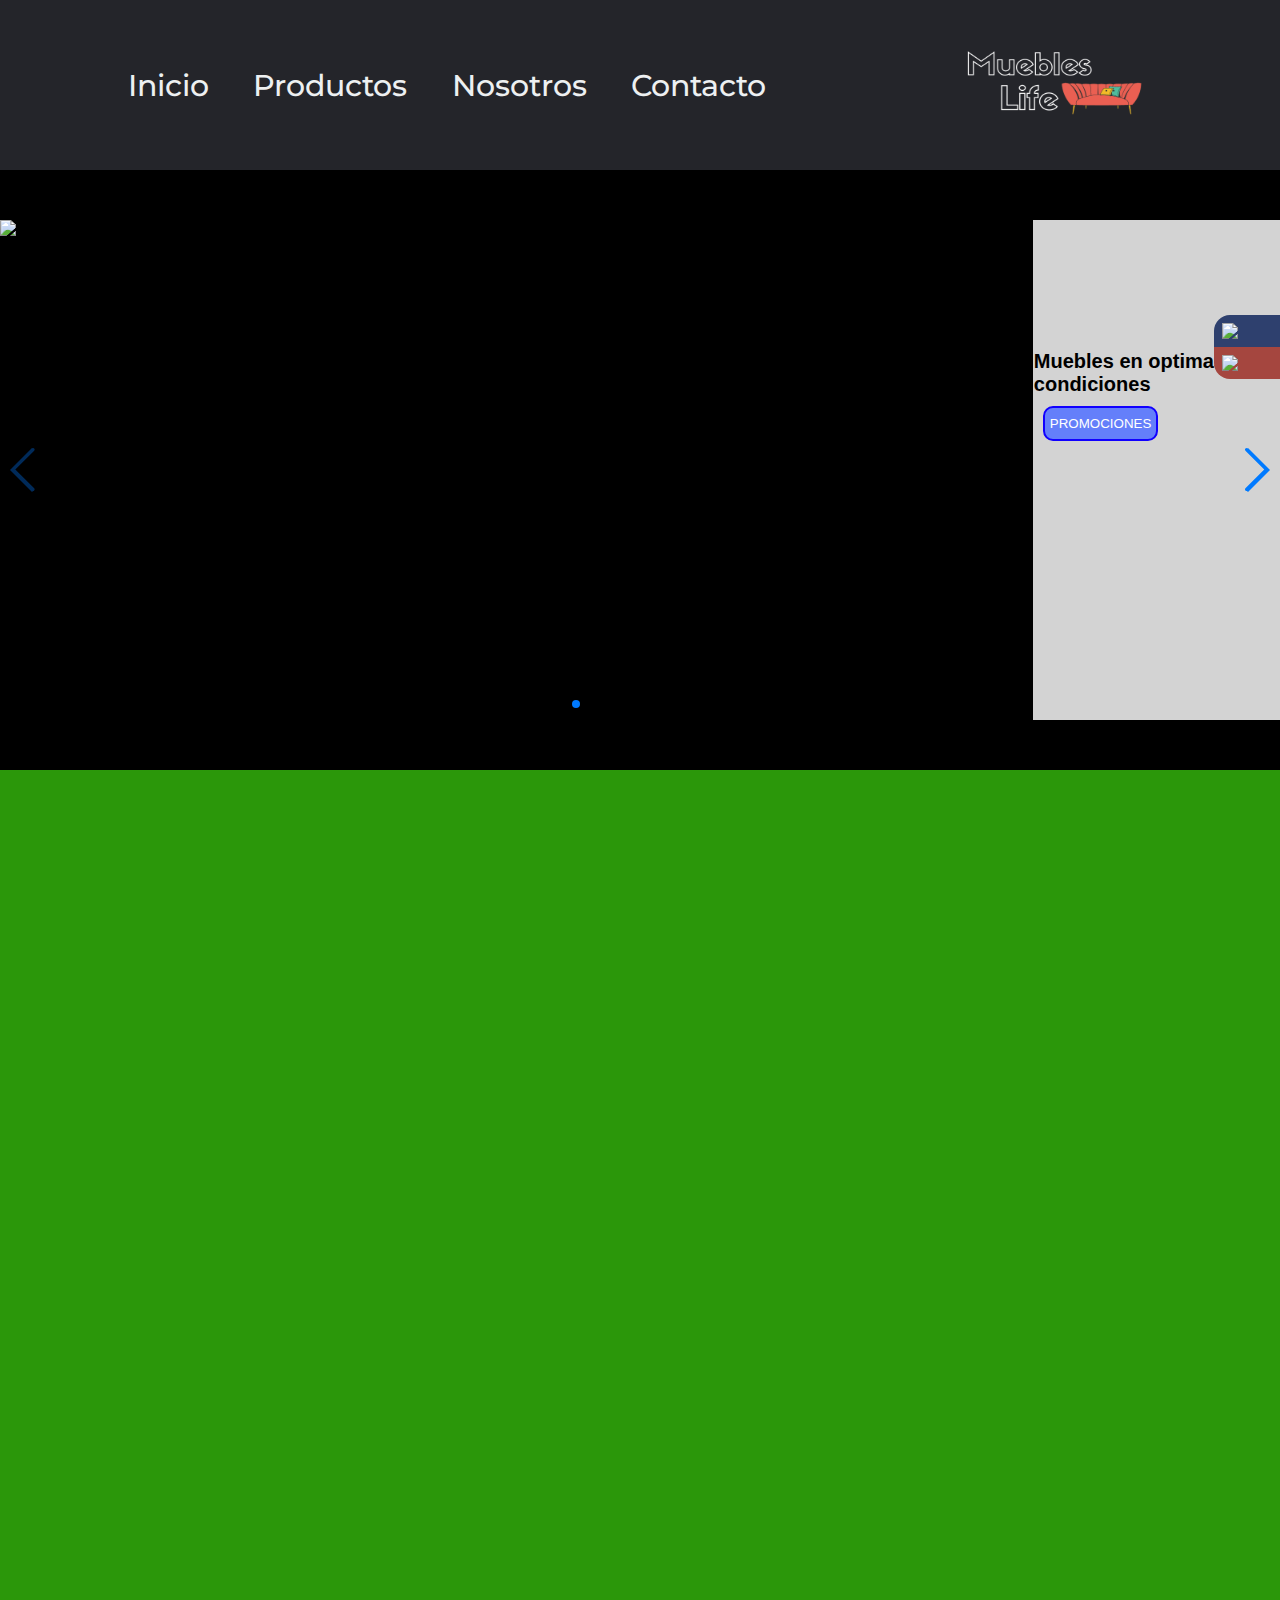
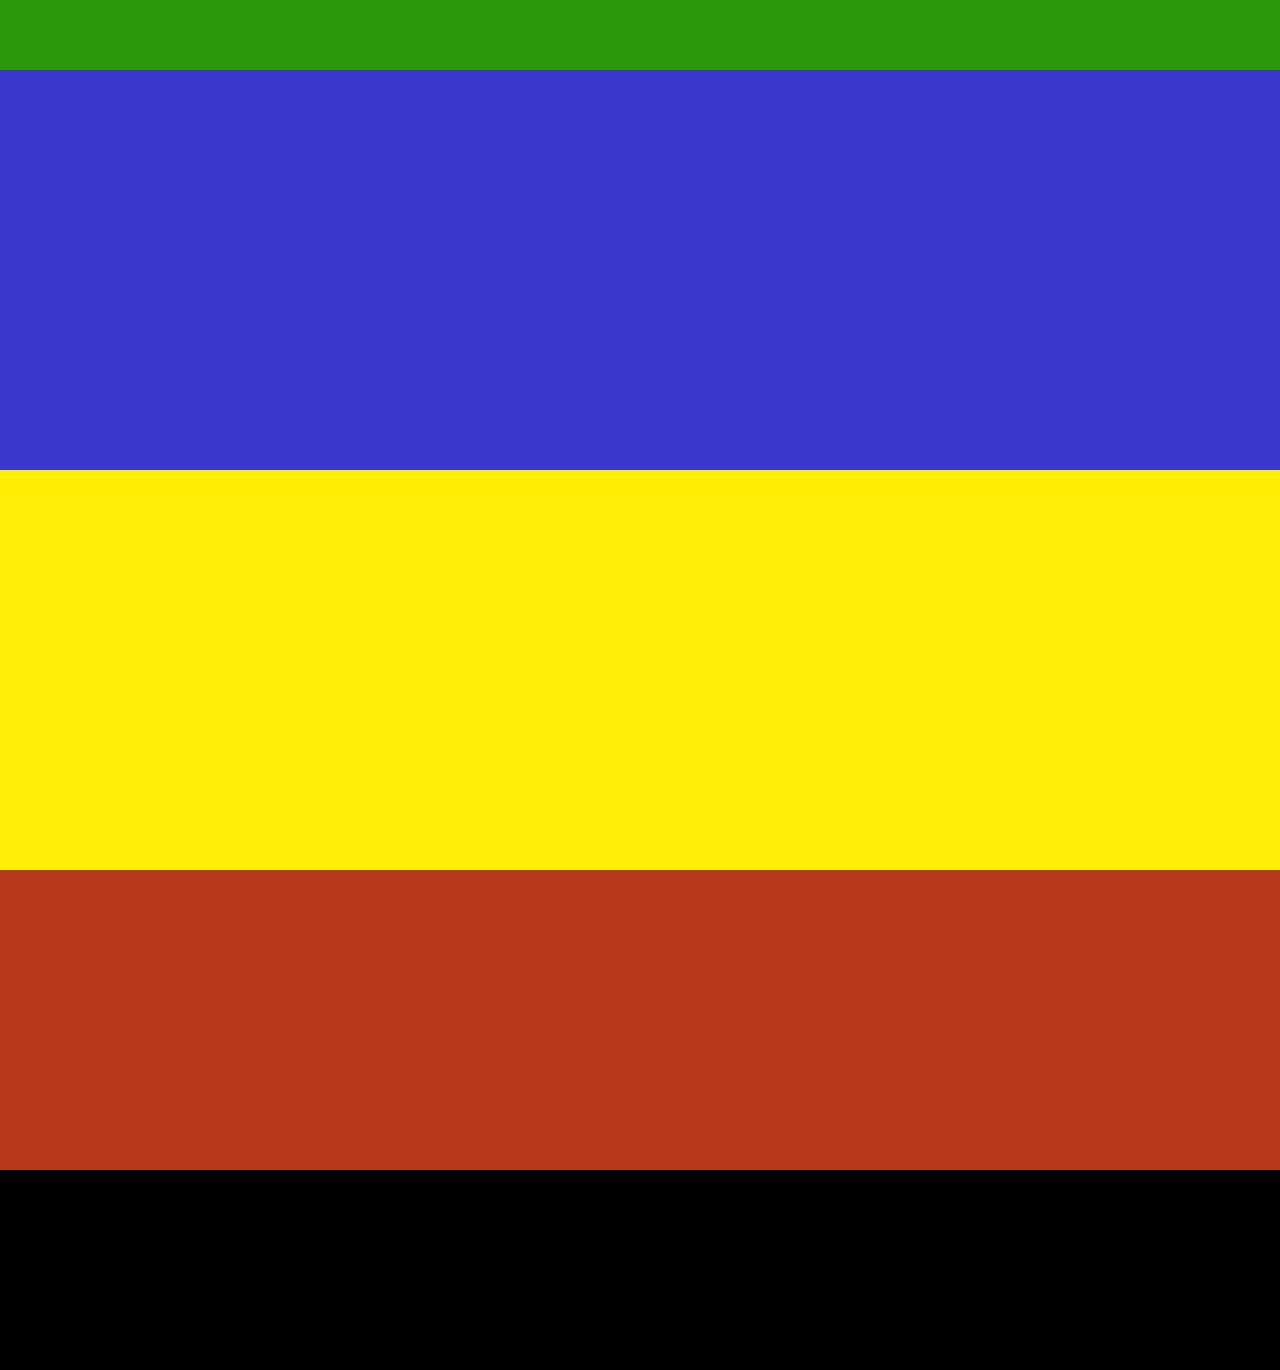
==== index.html @ 845946e6 "update menu-var and images -jaz" ====
<!DOCTYPE html>
<html lang="en">

<head>
  <link rel="stylesheet" href="estilos.css">
  <link rel="stylesheet" href="assets/css/estilos.css">
  <link rel="stylesheet" href="assets/css/animate.min.css">
  <link rel="stylesheet" href="assets/css/swiper.min.css">
  <link rel="stylesheet" href="assets/js/animado.js">
  <link rel="stylesheet" href="https://unpkg.com/swiper/swiper-bundle.min.css">
  <link rel="icon" href="assets/img/icon-1.png">
  <link rel="stylesheet" href="assets/fonts/Lemons.ttf">
  <title>Muebles Life</title>
</head>

<body>

  <header>
    
     <img class="logo" src="assets/img/icon-1.png" alt="logo">
      <nav>
           <ul class="nav-links">
             <li><a href="index.html">  Inicio</a></li>
             <li><a href="#"> Productos </a></li>
             <li><a href="#">  Nosotros</a></li>
             <li><a href="contacto.html">  Contacto</a></li>
           </ul>
      </nav>
  </header>


  <main>
    <section class="slide-container">

      <div class="con_tainer">
        <div class="banner1">
          <div class="swiper mySwiper swiper-initialized swiper-horizontal swiper-pointer-events">
            <div class="swiper-wrapper" id="swiper-wrapper-3a5e8f8a44f67439" aria-live="off"
              style="transition-duration: 1000ms; transform: translate3d(-6980px, 0px, 0px);">
              <div class="swiper-slide" role="group" aria-label="1 / 9" style="width: 100%; margin-right: 1px;">
                <img src="assets/img/Design-4.png" alt="pd101" height="500px">
                <div class="bantxt">
                  <h3>Muebles en optimas<br><span>condiciones</span></h3>
                  <a href="promociones.html"><button>Promociones</button></a>
                </div>

              </div>
              <div class="swiper-slide" role="group" aria-label="2 / 9" style="width: 1366px; margin-right: 0px;">
                <img src="assets/img/Design-4.png" alt="pd101" height="500px">
                <div class="bantxt">
                  <h3>Amosca que muebles tan chidos</h3>
                </div>

              </div>
              <div class="swiper-slide" role="group" aria-label="3 / 9" style="width: 1366px; margin-right: 350px;">
                <img src="assets/img/Desing-1.png" alt="pd101" height="500px">
                <h3>Nuevos modelos</h3>
                <a href="promociones.html"><button>Promociones</button></a>
              </div>
              <div class="swiper-slide" role="group" aria-label="4 / 9" style="width: 1366px; margin-right: 350px;">
                <img src="assets/img/Desing-3.png" alt="pd101" height="500px ">

              </div>
              <div class="swiper-slide" role="group" aria-label="5 / 9" style="width: 1366px; margin-right: 350px;">
                <img src="assets/img/Desing-2.png" alt="casos" height="500px">
              </div>
              <div class="swiper-slide" role="group" aria-label="6 / 9" style="width: 1366px; margin-right: 350px;">
                <img src="assets/img/Desing-2.png" alt="casos" height="500px">
              </div>
              <div class="swiper-slide" role="group" aria-label="7 / 9" style="width: 1366px; margin-right: 350px;">
                <img src="assets/img/Desing-3.png" alt="casos" height="500px">
              </div>
              <div class="swiper-slide" role="group" aria-label="8 / 9" style="width: 1366px; margin-right: 350px;">
                <img src="assets/img/banner_ej(2).png" alt="casos" height="500px">
              </div>
              <div class="swiper-slide" role="group" aria-label="9 / 9" style="width: 1366px; margin-right: 350px;">
                <img src="assets/img/banner_ej(3).jpg" alt="casos" height="500px"></div>
            </div>
            <div class="swiper-button-next" tabindex="0" role="button" aria-label="Next slide"
              aria-controls="swiper-wrapper-3a5e8f8a44f67439" aria-disabled="false"></div>
            <div class="swiper-button-prev" tabindex="0" role="button" aria-label="Previous slide"
              aria-controls="swiper-wrapper-3a5e8f8a44f67439" aria-disabled="false"></div>
            <div
              class="swiper-pagination swiper-pagination-clickable swiper-pagination-bullets swiper-pagination-horizontal">
              <span class="swiper-pagination-bullet" tabindex="0" role="button" aria-label="Go to slide 1"></span><span
                class="swiper-pagination-bullet" tabindex="0" role="button" aria-label="Go to slide 2"></span><span
                class="swiper-pagination-bullet" tabindex="0" role="button" aria-label="Go to slide 3"></span><span
                class="swiper-pagination-bullet" tabindex="0" role="button" aria-label="Go to slide 4"></span><span
                class="swiper-pagination-bullet" tabindex="0" role="button" aria-label="Go to slide 5"></span><span
                class="swiper-pagination-bullet swiper-pagination-bullet-active" tabindex="0" role="button"
                aria-label="Go to slide 6" aria-current="true"></span><span class="swiper-pagination-bullet"
                tabindex="0" role="button" aria-label="Go to slide 7"></span><span class="swiper-pagination-bullet"
                tabindex="0" role="button" aria-label="Go to slide 8"></span><span class="swiper-pagination-bullet"
                tabindex="0" role="button" aria-label="Go to slide 9"></span></div>
            <span class="swiper-notification" aria-live="assertive" aria-atomic="true"></span>
          </div>
        </div>
        <div class="social-bar">
          <a href="https://www.facebook.com/Muebles" class="icon icon-facebook2" target="blank"><img
              style="width: 50px;" src="https://img.icons8.com/color/48/000000/facebook.png" /></a>
          <a href="https://www.instagram.com/Muebles" class="icon icon-instagram" target="blank"><img
              style="width: 50px;" src="https://img.icons8.com/fluency/96/000000/instagram-new.png" /></a>
        </div>


      </div>

    </section>
    <section class="catalog-section">

    </section>
    <section class="first-product">

    </section>
    <section class="second-product">

    </section>

    <section class="hightlights-section">

    </section>


  </main>


  <footer>

  </footer>

  <script src="assets/js/animado.js"></script>
  <script src="assets/js/swiper.min.js"></script>


  <script>
    var swiper = new Swiper(".mySwiper", {
      spaceBetween: 30,
      centeredSlides: true,
      autoplay: {
        delay: 10000,
        disableOnInteraction: false,
      },
      pagination: {
        el: ".swiper-pagination",
        clickable: true,
      },
      navigation: {
        nextEl: ".swiper-button-next",
        prevEl: ".swiper-button-prev",
      },
    });

  </script>

</body>

</html>
---- estilos.css ----
@import url('https://fonts.googleapis.com/css2?family=Montserrat:wght@100&display=swap');
   *{
    box-sizing: border-box;
    margin: 0;
    padding: 0;
   }


button{
   color: #ffffff;
   border-color: #24252A;
 }


  header {
    display: flex;
    justify-content: flex-end;
    align-items: center;
    padding: 30px 10%;
    background-color: #24252A;
  }
  .logo{
    cursor: pointer;
    height: 110px;
    width: 200px;
    order: 3;
    margin-left: auto;
  }

  nav{
    order: 1;
  }

  .nav-links{
    list-style: none;
  }
  .nav-links li{
    display: inline-block;
    padding: 0px 20px;

  }

  .nav-links li:nth-child(1){
   padding: 0 20px 0 0;
  }
  .nav-links li a{
    transition: all 0.3s ease 0s;   
    color: #edf0f1;
    font-family: 'Montserrat', sans-serif;
   font-weight: 500;
   font-size: 30px;
   text-decoration: none;
    
  }
  .nav-links li a:hover{
    color: #0088a9;
  }




  main {
    width: 100%;
    height: 2600px;
    background-color: rgba(121, 108, 51);
  }
  
 
  .slide-container{ 
     width: 100%; 
     height: 600px;
    background-color: rgb(0, 0, 0);
  }
  
  .catalog-section{ 
    width: 100%; 
    height: 900px;
   background-color: rgb(43, 151, 10);
  }
  .first-product{
    width: 100%; 
    height: 400px;
   background-color: rgb(57, 55, 204);
  }
  .second-product{
    width: 100%; 
    height: 400px;
    background-color: rgb(255, 238, 5); 
   }
  
  .hightlights-section{
    width: 100%; 
    height: 350px;
    background-color: rgba(253, 0, 0, 0.473);
  }
  
  
  footer {
    margin-top: -10;
    width: 100%;
    height: 200px;
    background-color: black;
  }
---- assets/css/estilos.css ----
*{
	margin: 0;
	padding: 0;
	font-family: sans-serif;
}	

.con_tainer{
	width:auto;
	text-align: justify;
}

.banner1{
	width: 100%; 
	height: 600px;
	animation: banner 100s infinite linear alternate;
	background-size: 100% 100%;
	position: relative;
	display: flex;
	justify-content: center;
	align-items: center;
	background-size: cover;
	background-position: center center;
}

.banner1 ul {
	list-style: none;
}

.banner1 ul li {
	margin: 15px;
	font-weight: bold;
}

.banner1 .boton {
	background: #FFD600;
	display: block;
	width: 100%;
	font-weight: bold;
	font-size: 14px;
	text-align: center;
	padding: 10px;
	border: none;
	border-radius: 100px;
	font-family: 'Roboto', sans-serif;
	cursor: pointer;
}


.social-bar{
    position: fixed;
    right: 0;
    top: 35%;
    font-size: 1.5rem;
    display: flex;
    flex-direction: column;
    align-items: flex-end;
    z-index: 100;
}

.icon{
    color: white;
    text-decoration: none;
    padding: .5rem;
    display: flex;
    transition: all .5s;
}

.icon-facebook2{
   background: #2E406E; 
}
.icon-instagram{
    background: #a5463f;
 }
 .icon:first-child {
    border-radius: 1rem 0 0 0;
 }

 .icon:last-child{
     border-radius: 0 0 0 1rem;
 }
 .icon:hover {
     padding-right: 3rem;
     border-radius: 1rem 0 0 1rem;
     box-shadow: 0 0 .5rem rgba(0, 0, 0, .42);
 }

  .swiper{
	  background-position: center;
	  background-size: cover;
	  width: 100%;
	  height: 500px;
  }
  .swiper img{
	 
  }

  .swiper-slide h3{
	margin-top: 130px;
	margin-right: 55px;
	font-size: 20px;  
	margin-left: 1px;
  }

  .bantxt{
	  background-color: lightgray;
	  float: right;
	  width: auto;
	  height: 600px;
  }

  .bantxt a{
	  margin: 10px;
  }

  .ir-arriba{
	display:none;
	padding:20px;
	font-size:20px;
	color:#fff;
	cursor:pointer;
	position: fixed;
	bottom:20px;
	right:20px;
  }


  nav {
	
	padding-right: 100px;
  }
  
nav ul {
	list-style: none;
	overflow: hidden;
}
    
nav ul li a {
	display: block;
	color: rgb(2, 2, 2);
	text-decoration: none;
	
}
nav ul li a:hover{
	color: white;
	text-decoration: none;
}
nav ul li:hover {
	
	background: hsla(206, 80%, 45%, 0.263);
	background-color: rgba(28, 97, 162, 0.393);
}

 
.form{
	background-image: url(../img/images\ \(1\).jpg);
	padding-left: 100px;
	width: 100%;
	height: 670px;
}  


.formulario h1{
	font-size: 39px;  
	text-align: left; 
	padding-bottom: 10px; 
	color: #000000;
  }
  
  
  .formulario h3{
	font-size: 16px; 
	padding-bottom: 30px;
	color: #0e0e0e;   
  }
  
  
  .formulario p{
	font-size: 14px; 
	color: #0e0e0e; 
  }
  
  
  ::-webkit-input-placeholder {
	color: #1100ff;
   }
   
   
   ::-webkit-textarea-placeholder {
	color: #1100ff;
   }
   
   
   .formulario input:focus{
	 outline:0;
	 border: 1px solid #1100ff;
   }
   
   
   .formulario textarea:focus{
	 outline:0;
	 border: 1px solid #1100ff;
   }
   .contact_form{  
	 width: 340px; 
	 height: auto;
	 margin: 80px auto;
	 border-radius: 80px;
	 border: #1100ff;  
	 padding-top: 50px;
	 padding-bottom: 20px;  
	 background-color: #4c738cad; 
	 padding-left: 30px; 
	 margin-left: 140px;
   }
  
  input{
	background-color: #fbfbfb; 
	width: 250px; 
	height: 40px; 
	border-radius: 5px;  
	border-style: solid; 
	border-width: 1px; 
	border-color: #ff957d; 
	margin-top: 10px;  
	padding-left: 10px;
	margin-bottom: 20px; 
  }
  
  
  textarea{
	background-color: #fbfbfb; 
	width: 260px; 
	height: 50px; 
	border-radius: 5px;  
	border-style: solid; 
	border-width: 1px; 
	margin-top: 10px;  
	padding-left: 10px;
	margin-bottom: 10px; 
	padding-top: 15px; 
  }
  
  
  label{
	display: block; 
	float: center;  
  }
  
  
  button{
	height: 35px; 
	padding-left: 5px;
	padding-right: 5px;   
	margin-bottom: 20px; 
	margin-top: 10px;   
	text-transform: uppercase;
	background-color: #647ffa; 
	border-color: #1100ff; 
	border-style: solid; 
	border-radius: 10px;    
	cursor: pointer;
	text-align: center;
  }
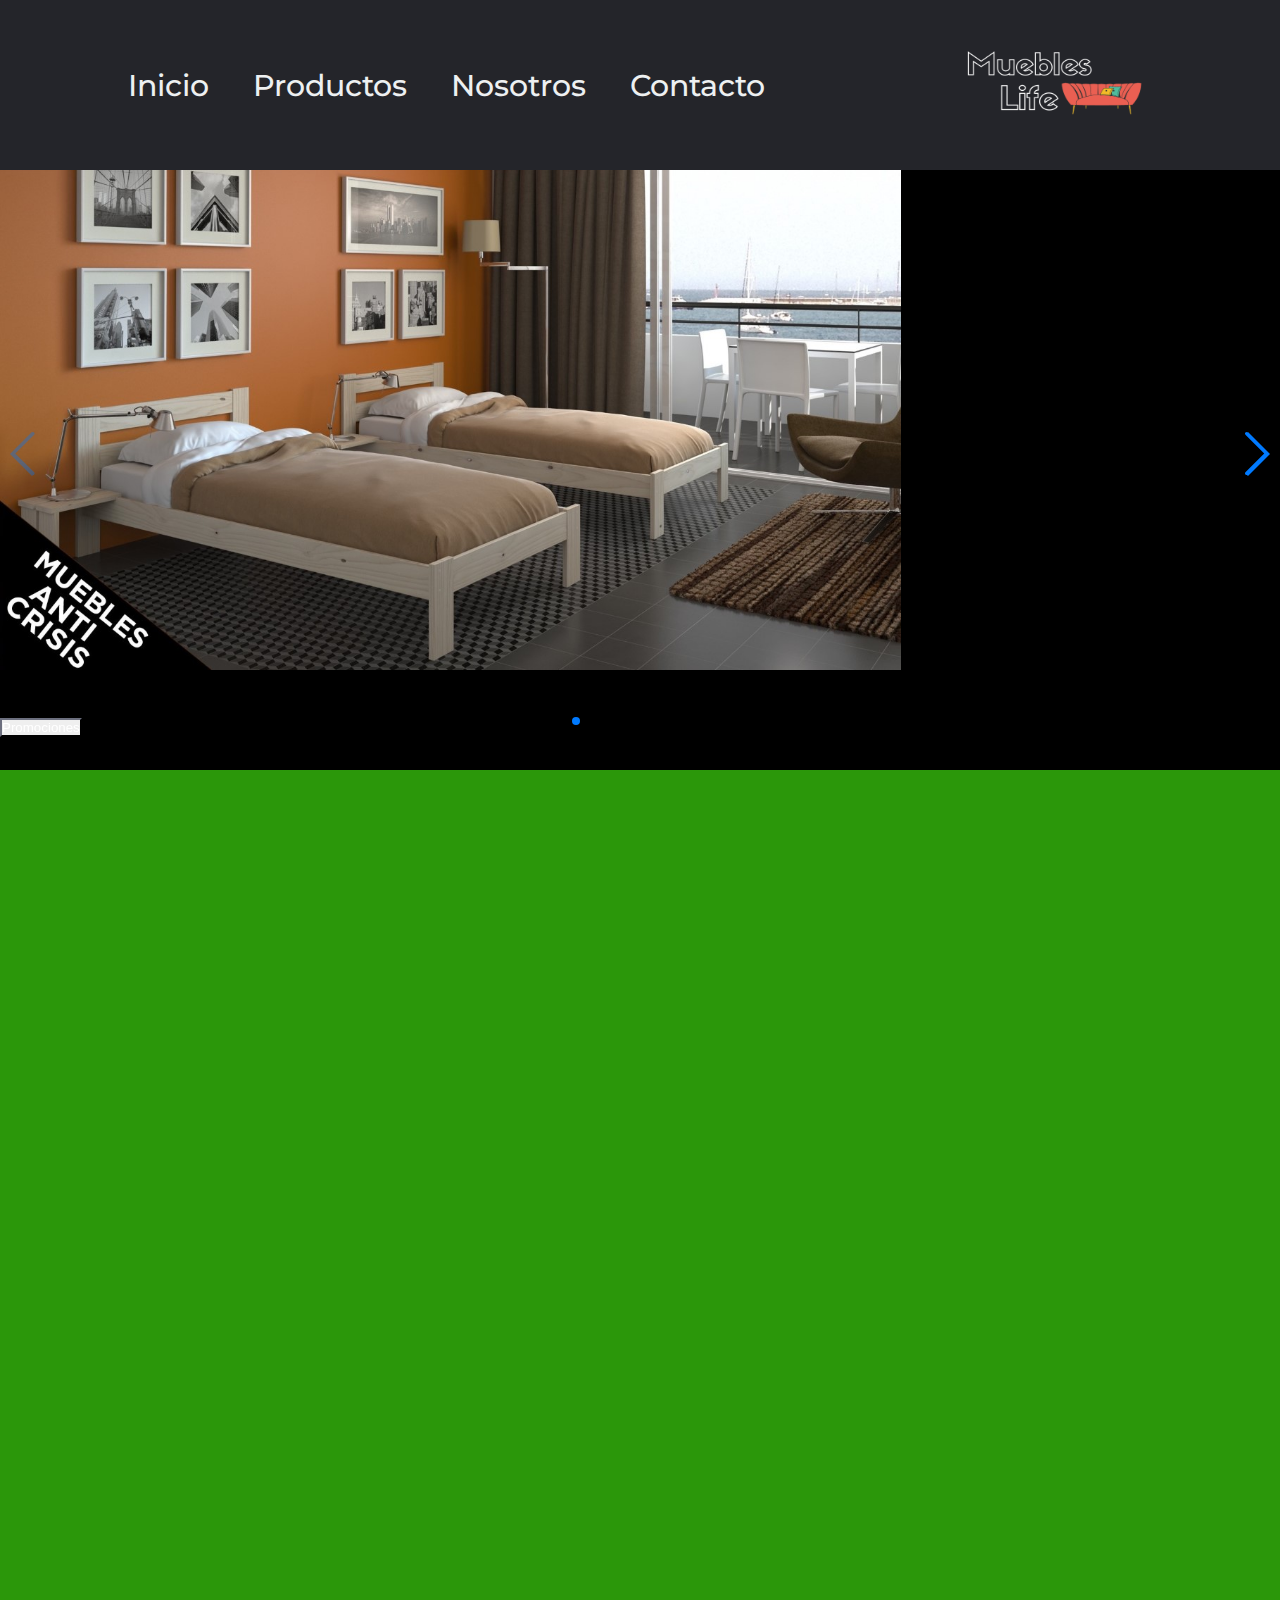
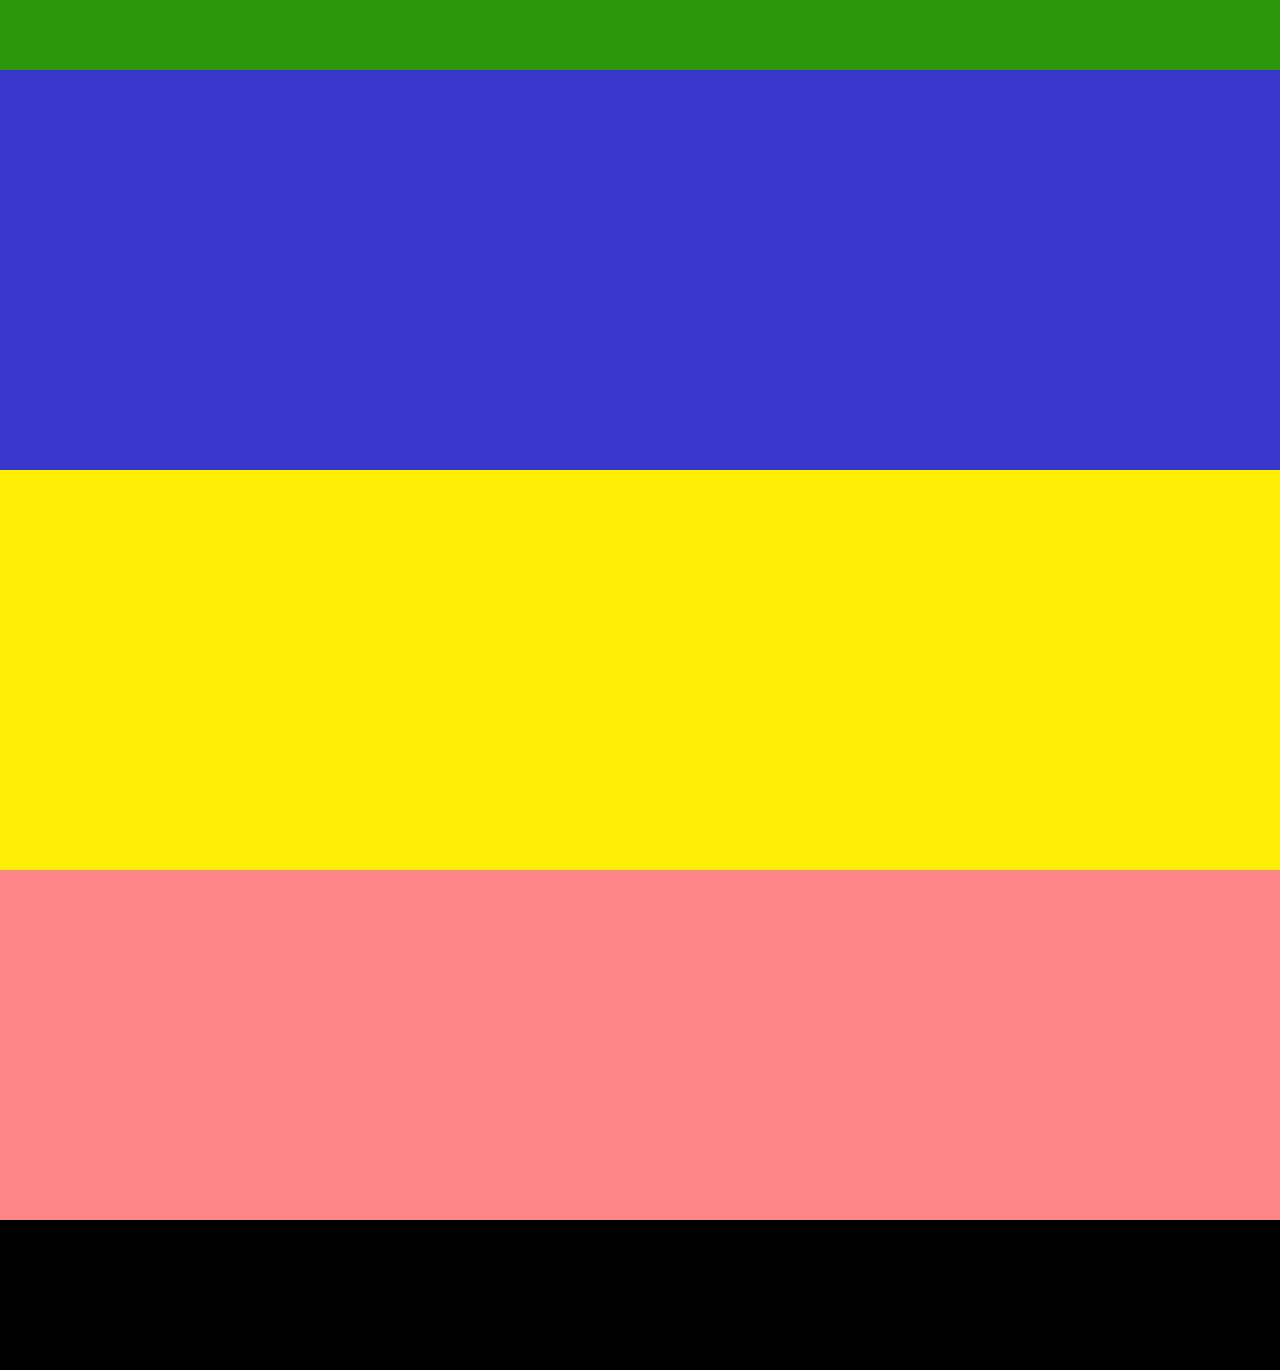
==== commit 2e1249c9: "update de contacto, tambien se agregaron imagenes que tendranel proyecto de prubea" ====
--- a/index.html
+++ b/index.html
@@ -38,7 +38,7 @@
             <div class="swiper-wrapper" id="swiper-wrapper-3a5e8f8a44f67439" aria-live="off"
               style="transition-duration: 1000ms; transform: translate3d(-6980px, 0px, 0px);">
               <div class="swiper-slide" role="group" aria-label="1 / 9" style="width: 100%; margin-right: 1px;">
-                <img src="assets/img/Design-4.png" alt="pd101" height="500px">
+                <img src="assets/img/Des-1.jpg" alt="pd101" height="500px">
                 <div class="bantxt">
                   <h3>Muebles en optimas<br><span>condiciones</span></h3>
                   <a href="promociones.html"><button>Promociones</button></a>
@@ -46,7 +46,7 @@
 
               </div>
               <div class="swiper-slide" role="group" aria-label="2 / 9" style="width: 1366px; margin-right: 0px;">
-                <img src="assets/img/Design-4.png" alt="pd101" height="500px">
+                <img src="assets/img/Des-11.jpg" alt="pd101" height="500px">
                 <div class="bantxt">
                   <h3>Amosca que muebles tan chidos</h3>
                 </div>
@@ -94,12 +94,6 @@
                 tabindex="0" role="button" aria-label="Go to slide 9"></span></div>
             <span class="swiper-notification" aria-live="assertive" aria-atomic="true"></span>
           </div>
-        </div>
-        <div class="social-bar">
-          <a href="https://www.facebook.com/Muebles" class="icon icon-facebook2" target="blank"><img
-              style="width: 50px;" src="https://img.icons8.com/color/48/000000/facebook.png" /></a>
-          <a href="https://www.instagram.com/Muebles" class="icon icon-instagram" target="blank"><img
-              style="width: 50px;" src="https://img.icons8.com/fluency/96/000000/instagram-new.png" /></a>
         </div>
 
 
--- a/estilos.css
+++ b/estilos.css
@@ -57,14 +57,6 @@
     color: #0088a9;
   }
 
-
-
-
-  main {
-    width: 100%;
-    height: 2600px;
-    background-color: rgba(121, 108, 51);
-  }
   
  
   .slide-container{ 
@@ -99,7 +91,7 @@
   footer {
     margin-top: -10;
     width: 100%;
-    height: 200px;
+    height: 150px;
     background-color: black;
   }
   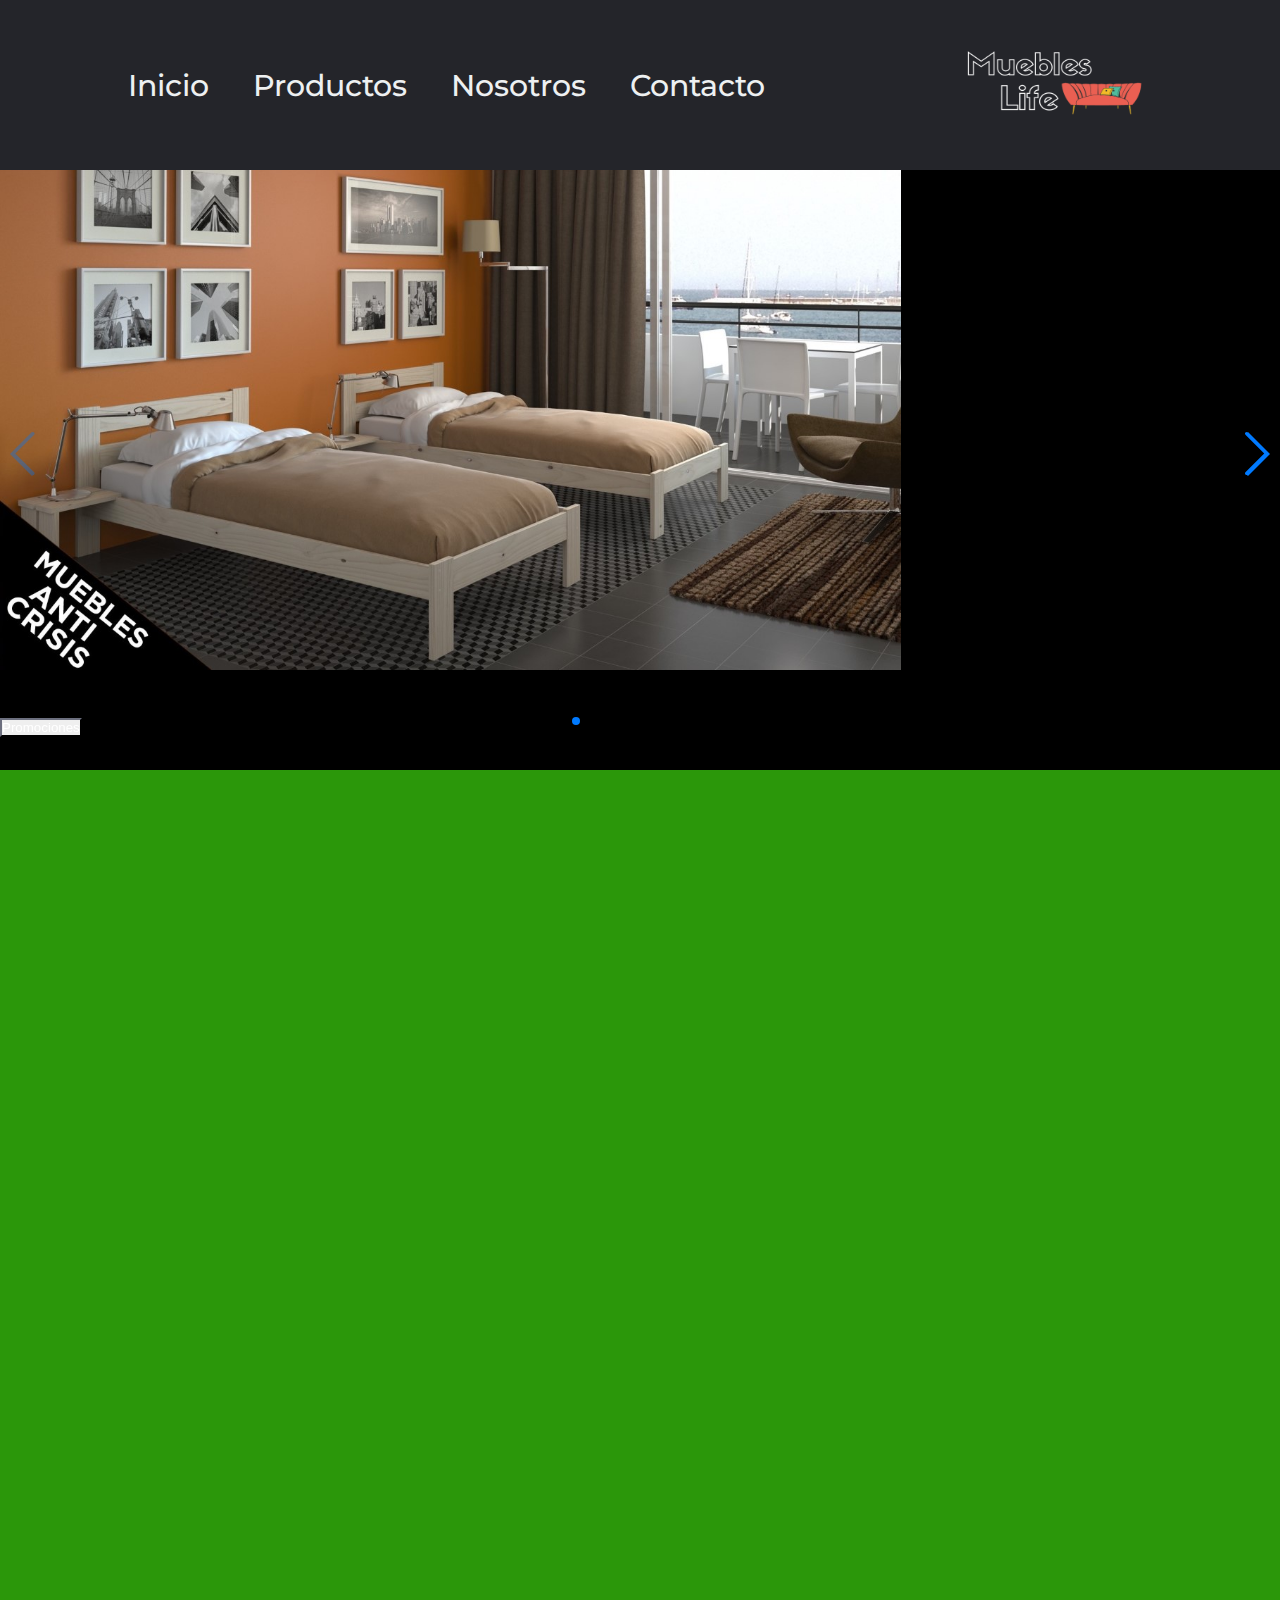
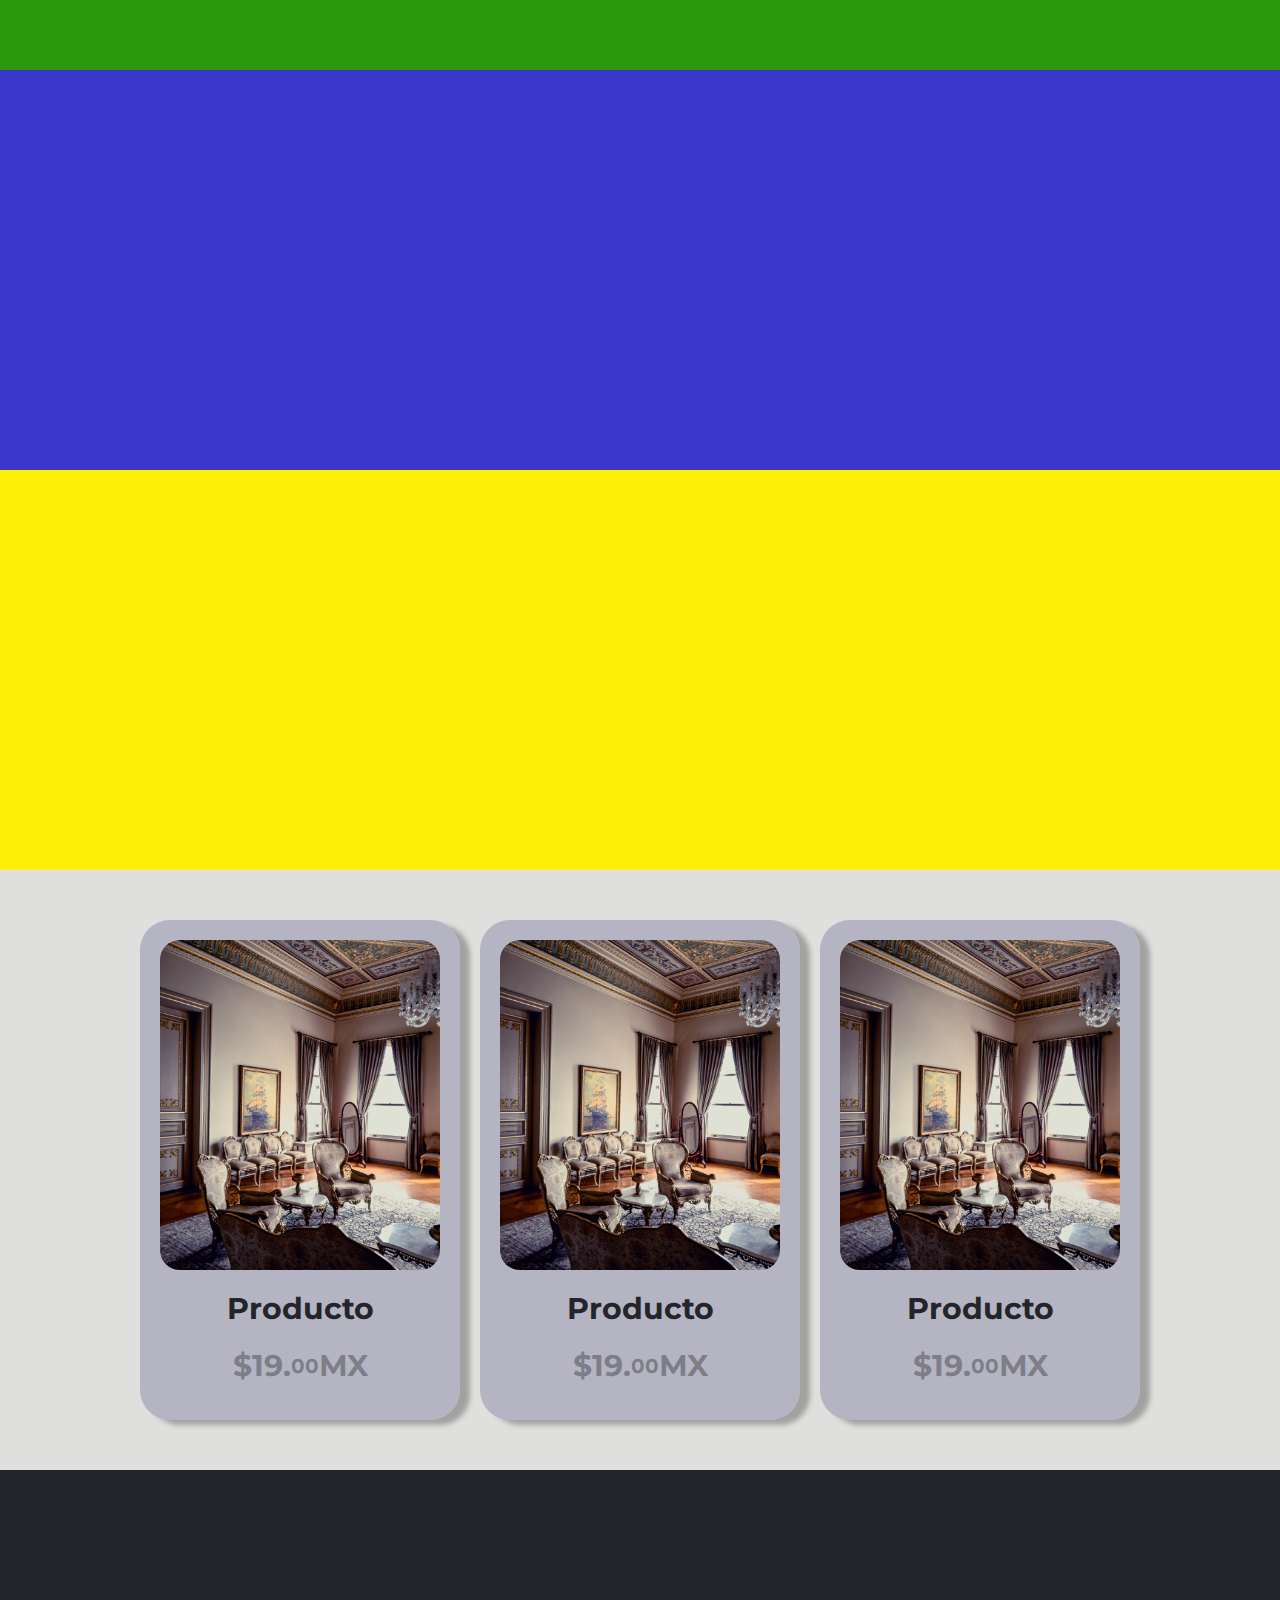
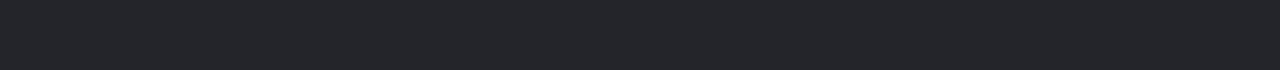
==== commit 0536c14a: "higthligths section habilitada solo cambien las imagenes" ====
--- a/index.html
+++ b/index.html
@@ -95,13 +95,11 @@
             <span class="swiper-notification" aria-live="assertive" aria-atomic="true"></span>
           </div>
         </div>
-
-
       </div>
 
     </section>
     <section class="catalog-section">
-
+     
     </section>
     <section class="first-product">
 
@@ -111,6 +109,29 @@
     </section>
 
     <section class="hightlights-section">
+    
+      
+      <div class="content1">
+        <div class="box-1">
+          
+          <img  src="assets/img/image-ver.jpg" alt="muble1">
+           <a href=""><strong>Producto</strong></a> 
+           <a class="price-con"><strong>$19.</strong><span><strong>00</strong></span><strong> MX</strong></a>       
+        </div>
+
+        <div class="box-2">
+          <img  src="assets/img/image-ver.jpg" alt="muble1">
+          <a href=""><strong>Producto</strong></a> 
+           <a class="price-con"><strong>$19.</strong><span><strong>00</strong></span><strong> MX</strong></a>
+        </div>
+
+        <div class="box-3">
+          <img  src="assets/img/image-ver.jpg" alt="muble1">
+          <a href=""><strong>Producto</strong></a> 
+           <a class="price-con"><strong>$19.</strong><span><strong>00</strong></span><strong> MX</strong></a>
+        </div>
+      
+      </div>
 
     </section>
 
--- a/estilos.css
+++ b/estilos.css
@@ -82,16 +82,78 @@
    }
   
   .hightlights-section{
-    width: 100%; 
-    height: 350px;
-    background-color: rgba(253, 0, 0, 0.473);
+    height: 600px;
+    width: 100%;
+    display: flex;
+    justify-content:center;
+    align-items: center;
+    background-color: #DFDFDE;
   }
-  
-  
+
+
+.box-1{
+  background-color: #8d8daa83;
+  margin-left: 20px;
+  height: 500px;
+  border-radius: 30px;
+  box-shadow: 10px 5px 5px #00000046;
+  padding: 10px;
+}
+.box-2{
+  background-color: #8d8daa83;
+  margin-left: 20px;
+  height: 500px;
+
+  border-radius: 30px;
+  box-shadow: 10px 5px 5px #00000046;
+  padding: 10px;
+}
+
+.box-3 {
+  background-color: #8d8daa83;
+  margin-left: 20px;
+  height: 500px;
+  box-shadow:inset;
+  border-radius: 30px;
+    box-shadow: 10px 5px 5px #00000046;
+    padding: 10px;
+}
+
+
+/* Flexbox Styles */
+.content1 {
+  display: flex;
+  flex-wrap: nowrap;
+  margin-right: 20px;
+}
+.content1 img{
+  height: 350px;
+  width: 300px;
+  display: flex;
+  justify-content: center;
+  align-items: center;
+  padding: 10px ;
+  border-radius: 30px;
+}
+.content1 a{
+  color: #24252A;
+  font-family: 'Montserrat', sans-serif;
+  text-decoration: none;
+  font-size: 30px;
+  display: flex;
+  justify-content: center;
+  align-items: center;
+  padding: 10px ;
+}
+.content1 .price-con{
+  color: #24252a62;
+}
+.content1 span{
+  font-size: 20px;
+}
   footer {
-    margin-top: -10;
     width: 100%;
-    height: 150px;
-    background-color: black;
+    height: 200PX;
+    background-color: #24252A;
+
   }
-  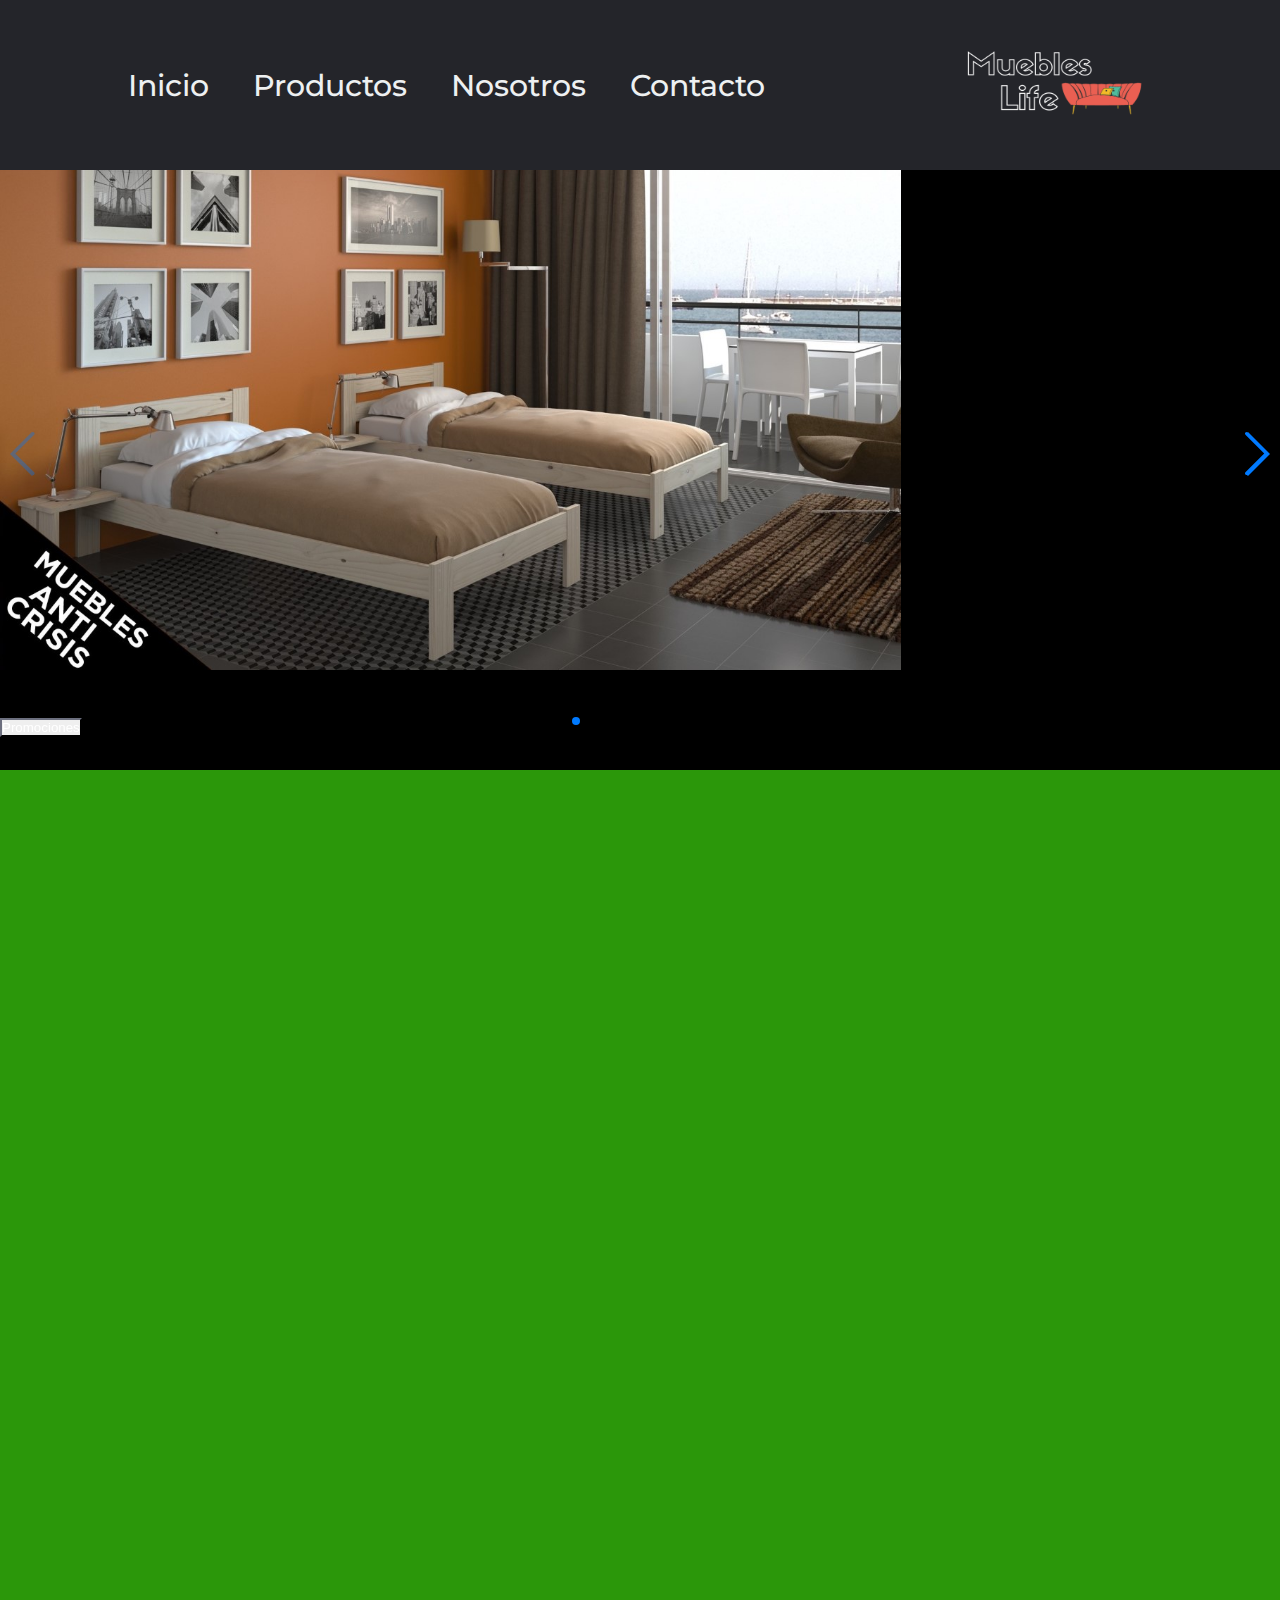
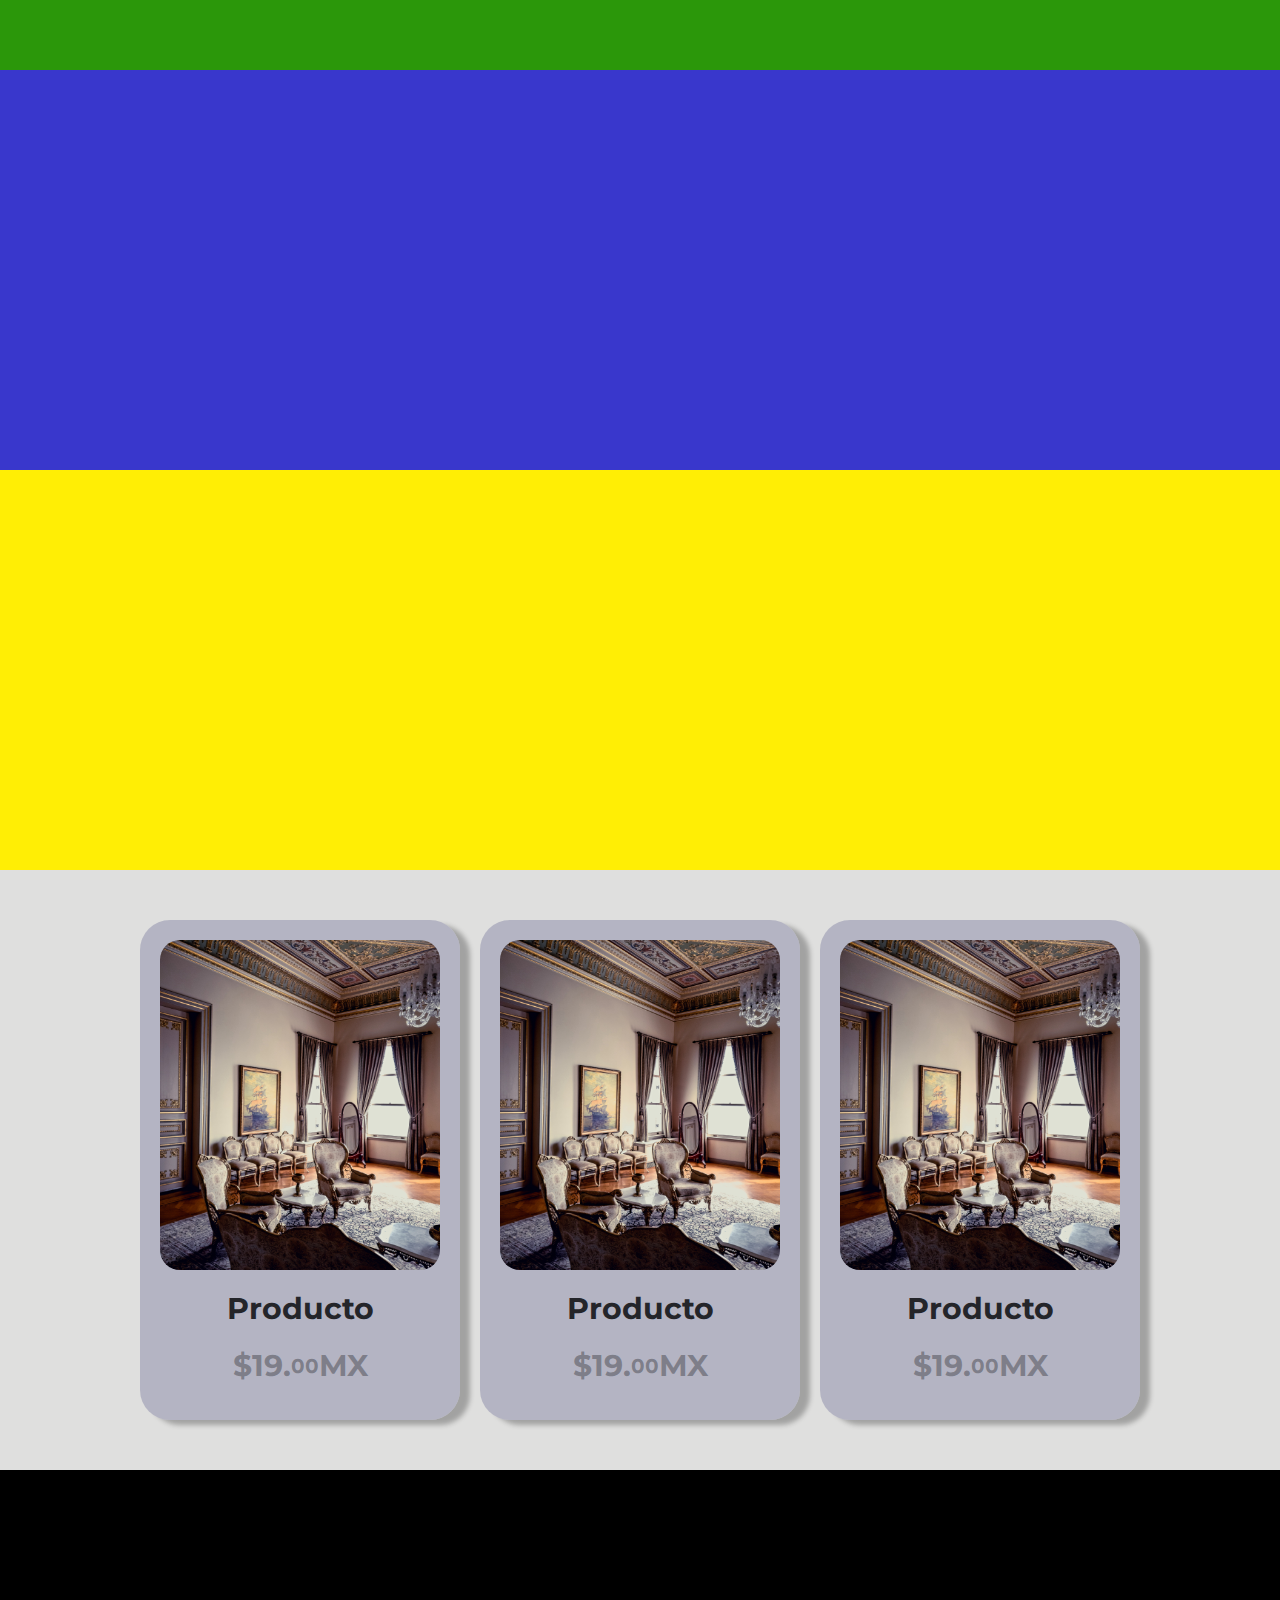
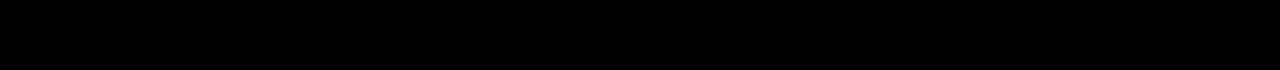
==== commit 7449fb16: "nm" ====
--- a/index.html
+++ b/index.html
@@ -21,8 +21,8 @@
       <nav>
            <ul class="nav-links">
              <li><a href="index.html">  Inicio</a></li>
-             <li><a href="#"> Productos </a></li>
-             <li><a href="#">  Nosotros</a></li>
+             <li><a href=""> Productos </a></li>
+             <li><a href="">  Nosotros</a></li>
              <li><a href="contacto.html">  Contacto</a></li>
            </ul>
       </nav>
--- a/estilos.css
+++ b/estilos.css
@@ -154,6 +154,6 @@
   footer {
     width: 100%;
     height: 200PX;
-    background-color: #24252A;
+    background-color: #000000;
 
   }
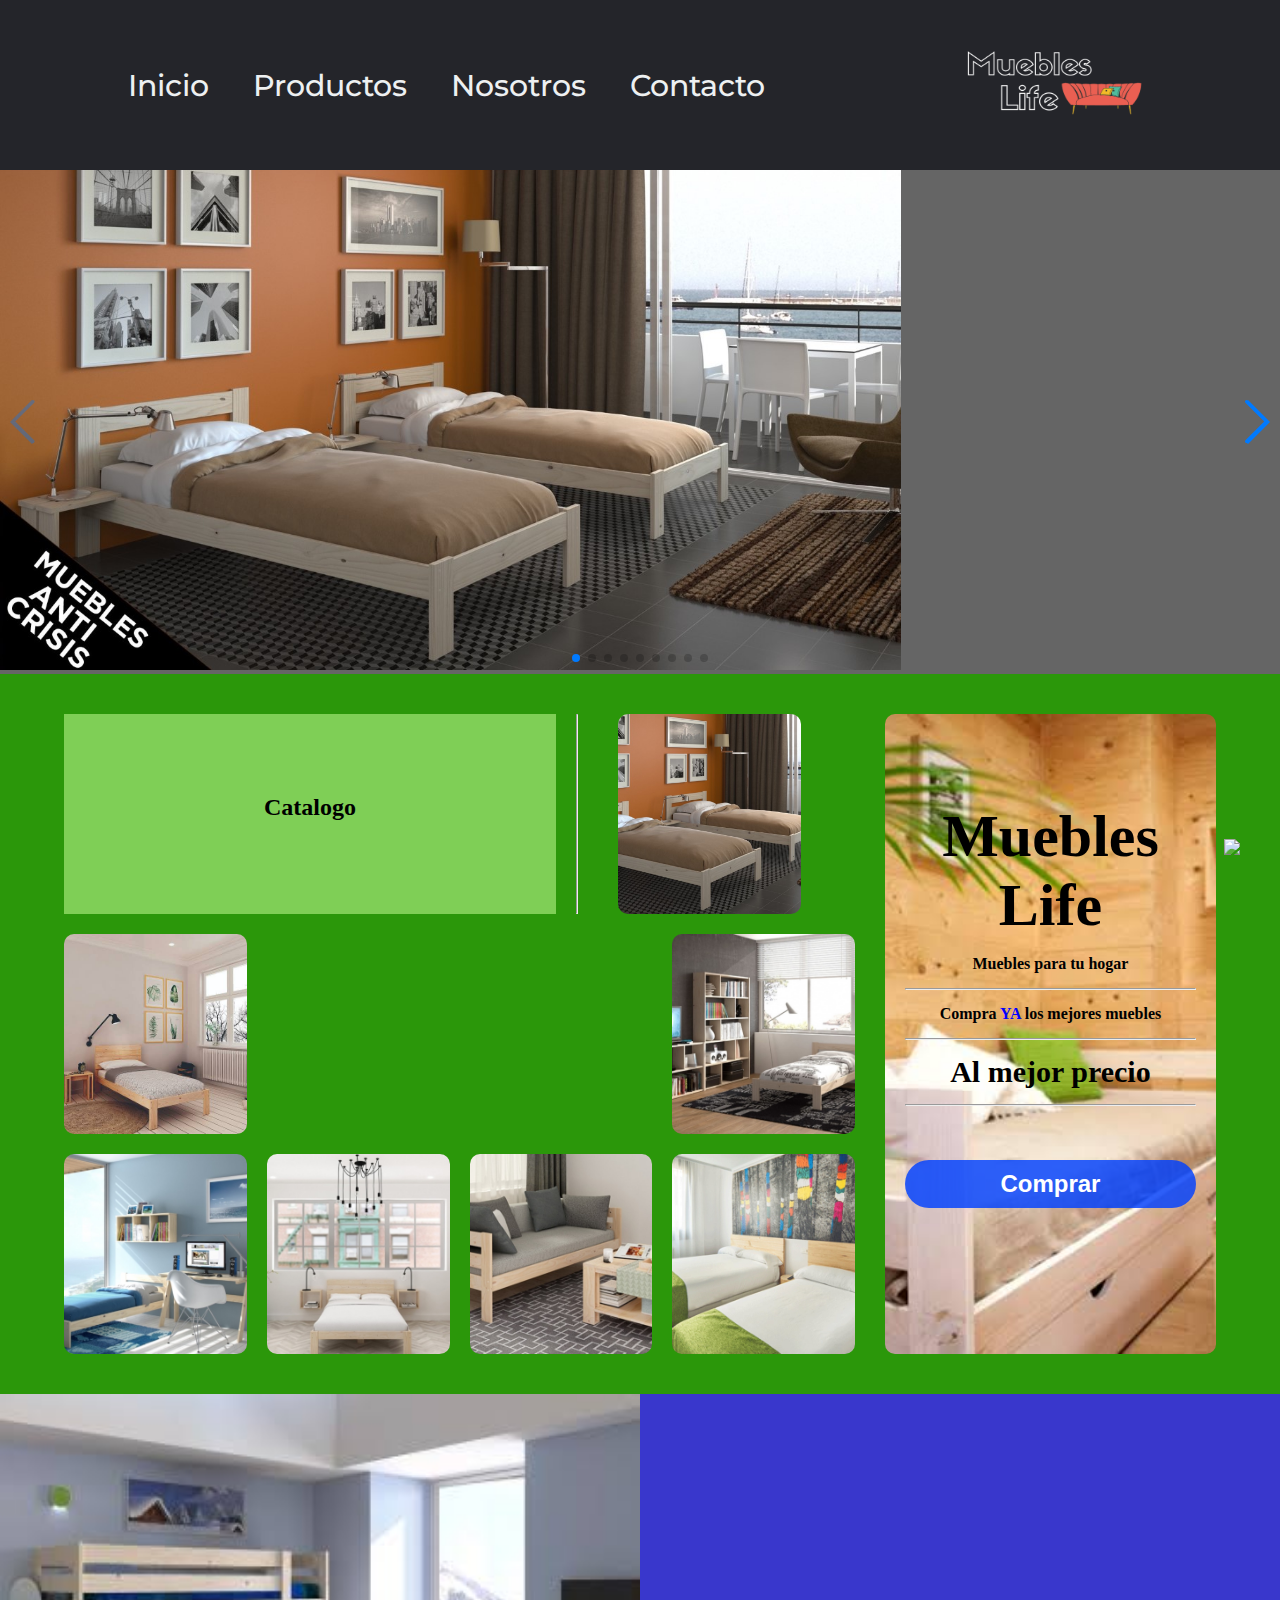
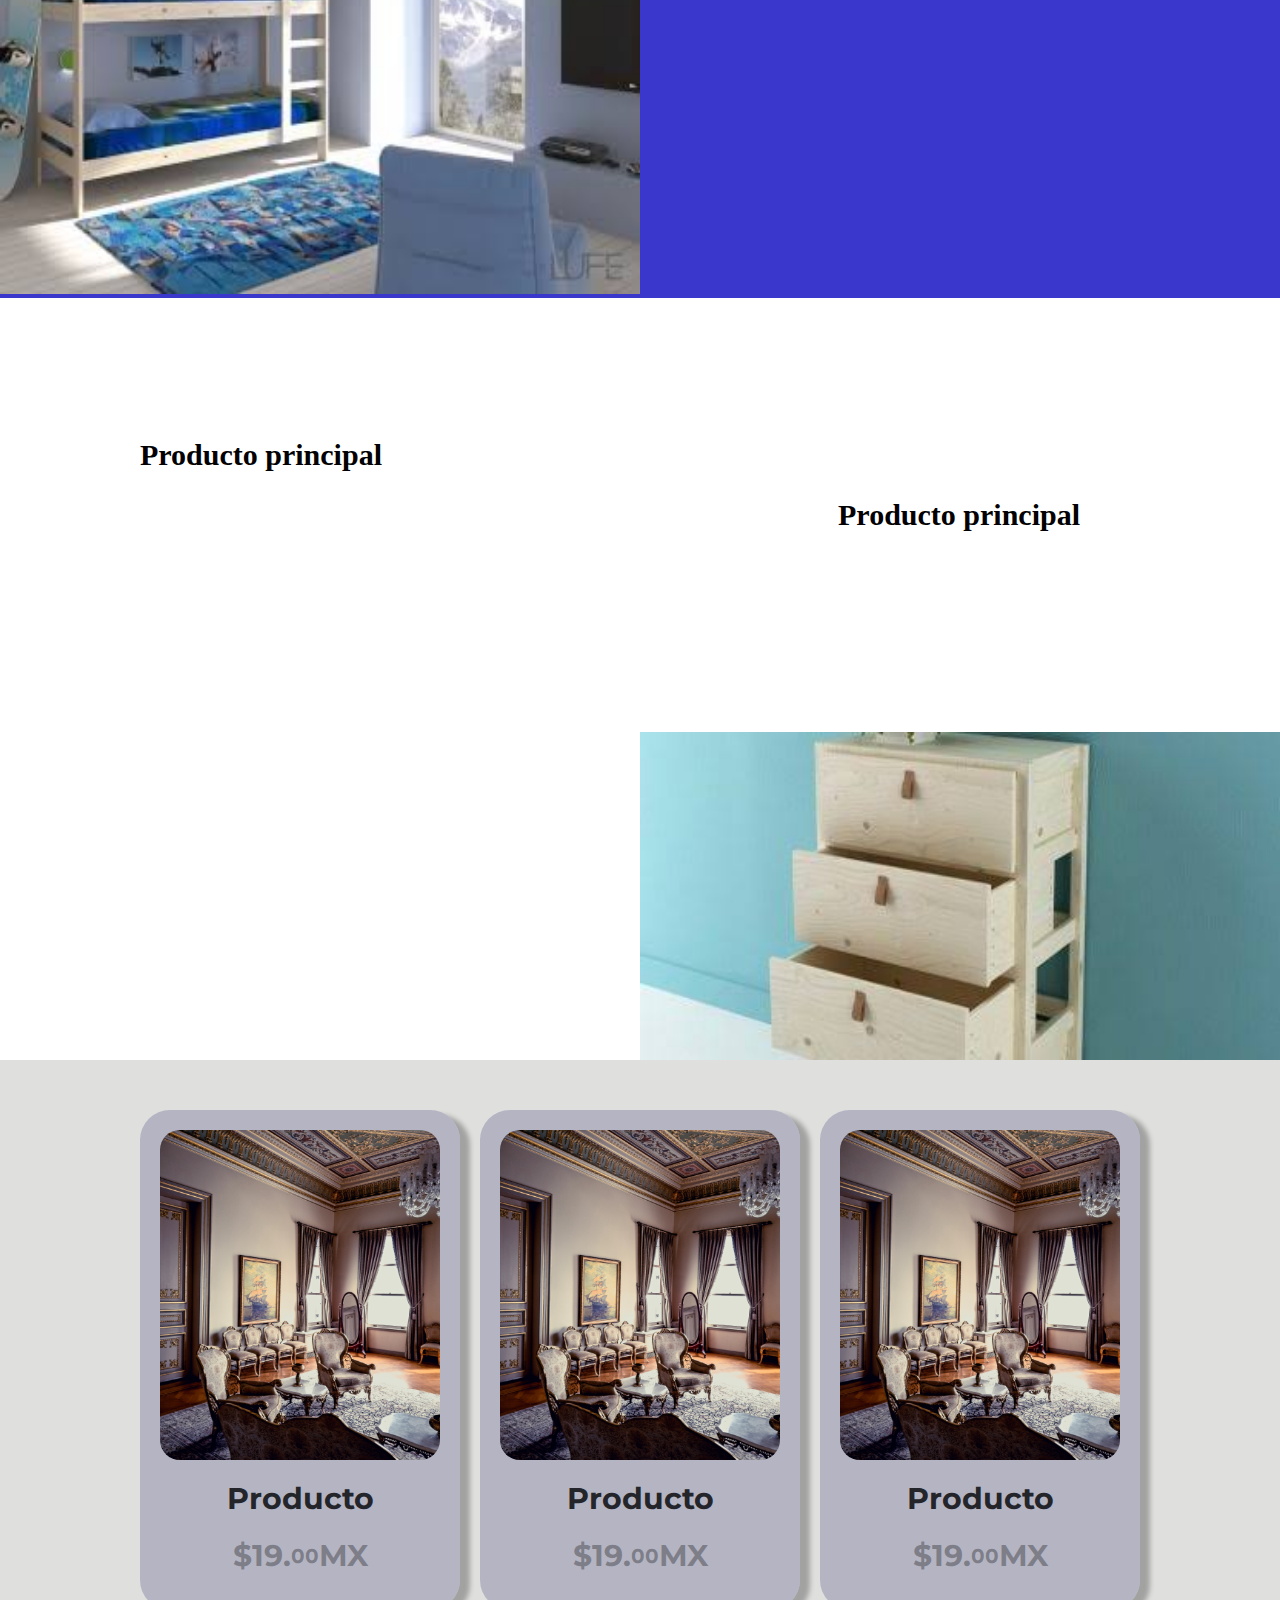
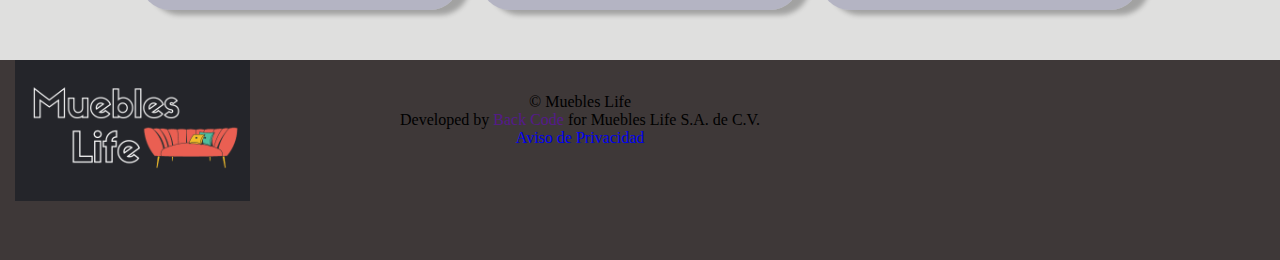
==== commit 9b4ae973: "Se agrego catalogo y fist n second product" ====
--- a/index.html
+++ b/index.html
@@ -40,41 +40,41 @@
               <div class="swiper-slide" role="group" aria-label="1 / 9" style="width: 100%; margin-right: 1px;">
                 <img src="assets/img/Des-1.jpg" alt="pd101" height="500px">
                 <div class="bantxt">
-                  <h3>Muebles en optimas<br><span>condiciones</span></h3>
-                  <a href="promociones.html"><button>Promociones</button></a>
+                 <!-- <h3>Muebles en optimas<br><span>condiciones</span></h3>
+                  <a href="promociones.html"><button>Promociones</button></a>-->
                 </div>
 
               </div>
               <div class="swiper-slide" role="group" aria-label="2 / 9" style="width: 1366px; margin-right: 0px;">
-                <img src="assets/img/Des-11.jpg" alt="pd101" height="500px">
+                <img src="assets/img/Des-12.jpg" alt="pd101" width="auto" height="500px">
                 <div class="bantxt">
-                  <h3>Amosca que muebles tan chidos</h3>
+                  <h3></h3>
                 </div>
 
               </div>
               <div class="swiper-slide" role="group" aria-label="3 / 9" style="width: 1366px; margin-right: 350px;">
-                <img src="assets/img/Desing-1.png" alt="pd101" height="500px">
-                <h3>Nuevos modelos</h3>
-                <a href="promociones.html"><button>Promociones</button></a>
+                <img src="assets/img/Des-2.jpg" alt="pd101" height="500px">
+                <!--<h3>Nuevos modelos</h3>
+                <a href="promociones.html"><button>Promociones</button></a>-->
               </div>
               <div class="swiper-slide" role="group" aria-label="4 / 9" style="width: 1366px; margin-right: 350px;">
-                <img src="assets/img/Desing-3.png" alt="pd101" height="500px ">
+                <img src="assets/img/Des-13.JPG" alt="pd101" height="500px ">
 
               </div>
               <div class="swiper-slide" role="group" aria-label="5 / 9" style="width: 1366px; margin-right: 350px;">
-                <img src="assets/img/Desing-2.png" alt="casos" height="500px">
+                <img src="assets/img/Des-4.jpg" alt="casos" height="500px">
               </div>
               <div class="swiper-slide" role="group" aria-label="6 / 9" style="width: 1366px; margin-right: 350px;">
-                <img src="assets/img/Desing-2.png" alt="casos" height="500px">
+                <img src="assets/img/Des-5.jpg" alt="casos" height="500px">
               </div>
               <div class="swiper-slide" role="group" aria-label="7 / 9" style="width: 1366px; margin-right: 350px;">
-                <img src="assets/img/Desing-3.png" alt="casos" height="500px">
+                <img src="assets/img/Des-6.jpg" alt="casos" height="500px">
               </div>
               <div class="swiper-slide" role="group" aria-label="8 / 9" style="width: 1366px; margin-right: 350px;">
-                <img src="assets/img/banner_ej(2).png" alt="casos" height="500px">
+                <img src="assets/img/Des-7.jpg" alt="casos" height="500px">
               </div>
               <div class="swiper-slide" role="group" aria-label="9 / 9" style="width: 1366px; margin-right: 350px;">
-                <img src="assets/img/banner_ej(3).jpg" alt="casos" height="500px"></div>
+                <img src="assets/img/Des-8.jpg" alt="casos" height="500px"></div>
             </div>
             <div class="swiper-button-next" tabindex="0" role="button" aria-label="Next slide"
               aria-controls="swiper-wrapper-3a5e8f8a44f67439" aria-disabled="false"></div>
@@ -99,13 +99,97 @@
 
     </section>
     <section class="catalog-section">
-     
+      <section>
+        <div class="contenedor">
+          <div class="contenedor-conciertos">
+            <h2 class="titulo">Catalogo</h2>
+            <hr><br>
+            <div class="card" style="background-image: url('./assets/img/Des-1.jpg')">
+              <div class="textos">
+                <h3 style="visibility: hidden;">Mueble armable</h3>
+                <p style="visibility: hidden;">Los mejores muebles</p>
+              </div>
+            </div>
+            <div class="card" style="background-image: url('./assets/img/Des-12.jpg')">
+              <div class="textos">
+                <h3 style="visibility: hidden;">Mueble armable</h3>
+                <p style="visibility: hidden;">Los mejores muebles</p>
+              </div>
+            </div>
+            <div class="card" style="background-image: url('./assets/img/Des-13.jpg')">
+              <div class="textos">
+                <h3 style="visibility: hidden;">Mueble armable</h3>
+                <p style="visibility: hidden;">Los mejores muebles</p>
+              </div>
+            </div>
+      
+            <div class="card" style="background-image: url('./assets/img/Des-14.JPG')">
+              <div class="textos">
+                <h3 style="visibility: hidden;">Mueble armable</h3>
+                <p style="visibility: hidden;">Los mejores muebles</p>
+              </div>
+            </div>
+            <div class="card" style="background-image: url('./assets/img/Des-15.jpg')">
+              <div class="textos">
+                <h3 style="visibility: hidden;">Mueble armable</h3>
+                <p style="visibility: hidden;">Los mejores muebles</p>
+              </div>
+            </div>
+            <div class="card" style="background-image: url('./assets/img/Des-16.jpg')">
+              <div class="textos">
+                <h3 style="visibility: hidden;">Mueble armable</h3>
+                <p style="visibility: hidden;">Los mejores muebles</p>
+              </div>
+            </div>
+            <div class="card" style="background-image: url('./assets/img/Des-17.jpg')">
+              <div class="textos">
+                <h3 style="visibility: hidden;">Mueble armable</h3>
+                <p style="visibility: hidden;">Los mejores muebles</p>
+              </div>
+            </div>
+            <div class="card" style="background-image: url('./assets/img/Des-19.jpg')">
+              <div class="textos">
+                <h3 style="visibility: hidden;">Mueble armable</h3>
+                <p style="visibility: hidden;">Los mejores muebles</p>
+              </div>
+            </div>
+            <div class="card" style="background-image: url('./assets/img/Des-18.jpg')">
+              <div class="textos">
+                <h3 style="visibility: hidden;">Mueble armable</h3>
+                <p style="visibility: hidden;">Los mejores muebles</p>
+              </div>
+            </div>
+          </div>
+      
+          <div class="backlife">
+            <br>
+            <h3>Muebles Life</h3>
+            <ul>
+              <li>Muebles para tu hogar</li>
+              <hr>
+              <li>Compra <span style="color: blue;">YA</span> los mejores muebles</li>
+              <hr>
+              <li><span style="color: rgb(0, 0, 0); font-size: 30px;">Al mejor precio</span></li>
+              <hr>
+              <br><br><br>
+            </ul>
+            <a href="/contacto.html"><button class="boton">Comprar</button></a>
+          </div>
+        </div>
+      </section>
     </section>
     <section class="first-product">
-
+      <div>
+        <img src="./assets/img/Des-5.jpg" width="50%" height="500px" alt="ltsee">
+        <h3>Producto principal</h3>
+      </div>
     </section>
     <section class="second-product">
-
+      <div>
+        <div><h3>Producto principal</h3></div>
+        <img src="./assets/img/Des-6.jpg" width="50%" alt="letssee" style="display:flex;align-items:center;justify-content:center; float: right;" >
+        
+      </div>
     </section>
 
     <section class="hightlights-section">
@@ -139,9 +223,19 @@
   </main>
 
 
-  <footer>
-
-  </footer>
+  <footer class="g-footer">			
+    <div class="pie">
+      <div class="Logo">
+        <a href="./index.html"><img src="./assets/img/icon-1.png" alt="logo" style="padding-left: 15px; width: 250px; float: left;"></a>
+        
+      </div>
+      <div class="Developed">
+        <p><br>© Muebles Life<br>Developed by <span><a href="">Back Code</a></span> for Muebles Life S.A. de C.V. <br><span><a href="./aviso_privacidad.html" style="text-decoration: none;">Aviso de Privacidad</a> </span></p> 
+        <span class="ir-arriba" style="display: inline;"><img src="https://img.icons8.com/ios-glyphs/50/000000/present-to-all.png"/></span>
+      </div>
+    </div>
+  
+</footer>
 
   <script src="assets/js/animado.js"></script>
   <script src="assets/js/swiper.min.js"></script>
--- a/estilos.css
+++ b/estilos.css
@@ -61,24 +61,40 @@
  
   .slide-container{ 
      width: 100%; 
-     height: 600px;
-    background-color: rgb(0, 0, 0);
+     height: auto;
+    background-color: rgb(101, 101, 101);
   }
   
   .catalog-section{ 
     width: 100%; 
-    height: 900px;
+    height: auto;
    background-color: rgb(43, 151, 10);
   }
   .first-product{
     width: 100%; 
-    height: 400px;
+    height: auto;
    background-color: rgb(57, 55, 204);
   }
+
+  .first-product h3{
+    float: right;
+    margin: 200px;
+    text-align: center;
+    font-size: 30px;
+  }
+
+
   .second-product{
     width: 100%; 
-    height: 400px;
+    height: auto;
     background-color: rgb(255, 238, 5); 
+   }
+
+   .second-product h3{
+    float: left;
+    margin: 140px;
+    text-align: center;
+    font-size: 30px;
    }
   
   .hightlights-section{
@@ -154,6 +170,123 @@
   footer {
     width: 100%;
     height: 200PX;
-    background-color: #000000;
-
-  }
+    background-color: #3e3838;
+
+  }
+
+  /*Catalogo*/
+
+  .contenedor {
+    width: 90%;
+    max-width: 1200px;
+    margin: auto;
+    padding: 40px 0;
+  
+    display: flex;
+    gap: 20px;
+  }
+  
+  .titulo {
+    font-size: 24px;
+    padding: 80px 200px;
+    background-color: #9de372bd;
+  }
+  
+  .contenedor-conciertos {
+    display: flex;
+    width: 80%;
+    flex-wrap: wrap;
+    gap: 20px;
+  }
+  
+  .card {
+    border-radius: 10px;
+    min-height: 200px;
+    font-weight: bold;
+    padding: 20px;
+    position: relative;
+    overflow: hidden;
+    background-size: cover;
+    background-position: center center;
+    width: calc(33.33%-28px);
+  }
+  
+  .card .textos {
+    height: 100%;
+    display: flex;
+    flex-direction: column;
+    justify-content: space-between;	
+  }
+  .backlife {
+    border-radius: 10px;
+    text-align: center;
+    padding: 20px;
+    background-size: cover;
+    background-position: center center;
+    background-image: url('./assets/img/Des-4.jpg');
+  }
+  .backlife h3{
+    padding-top: 50px;
+    font-size: 60px;
+  }
+  .backlife ul {
+    list-style: none;
+  }
+  
+  .backlife ul li {
+    margin: 15px;
+    font-weight: bold;
+  }
+  
+  .backlife .boton {
+    background: #0040ffd2;
+    display: block;
+    width: 100%;
+    font-weight: bold;
+    font-size: 24px;
+    text-align: center;
+    padding: 10px;
+    border: none;
+    border-radius: 100px;
+    font-family: 'Roboto', sans-serif;
+    cursor: pointer;
+    
+  }
+
+  @media screen and (max-width: 900px) {
+	
+  }
+  
+  @media screen and (max-width: 700px) {
+    
+  }
+  
+  @media screen and (max-width: 600px) {
+  
+  }
+
+  a:link{
+    text-decoration:none
+  }
+  a:visited{
+    text-decoration:none
+  }
+    /*END Catalogo*/
+
+    .ir-arriba{
+      display:none;
+      padding:20px;
+      font-size:20px;
+      color:#fff;
+      cursor:pointer;
+      position: fixed;
+      bottom:20px;
+      right:20px;
+      }
+
+      .Developed{
+        float: left;
+        padding-left: 150px;
+        padding-top: 15px;
+        text-align: center;
+      }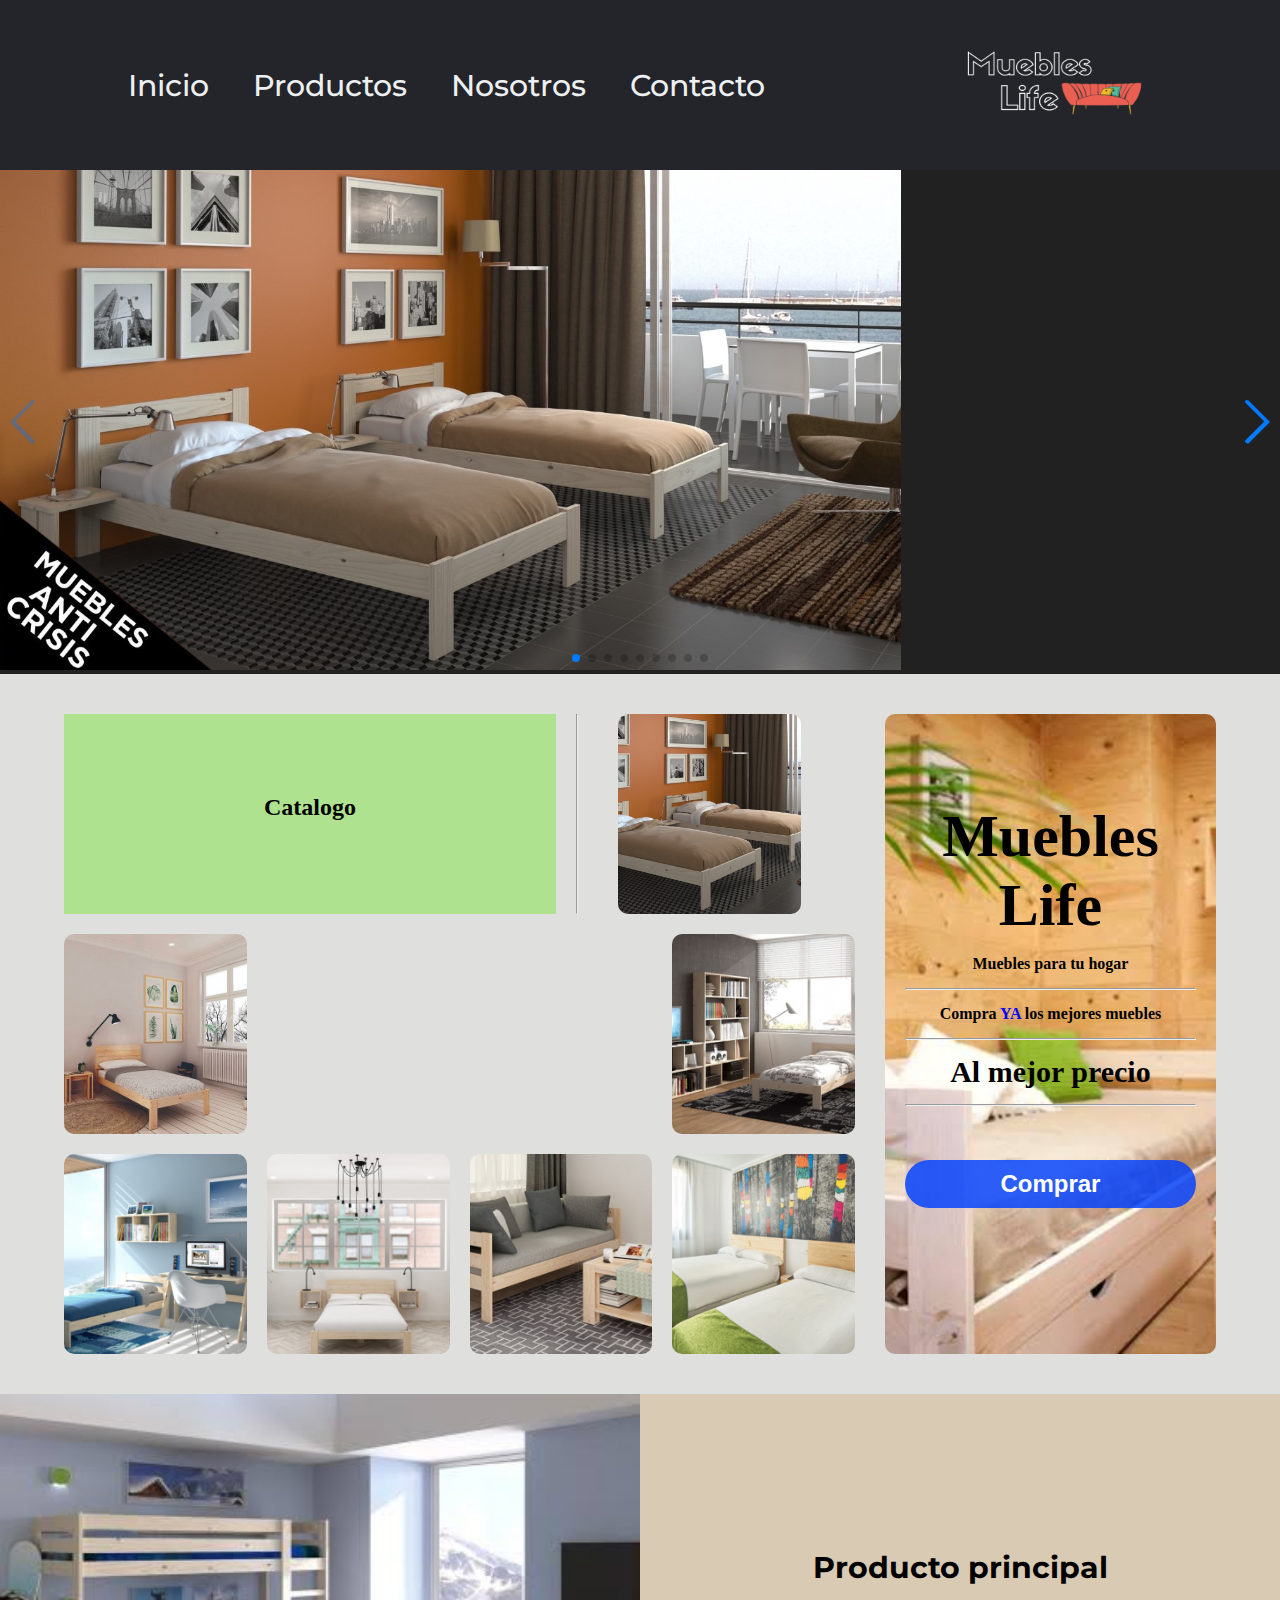
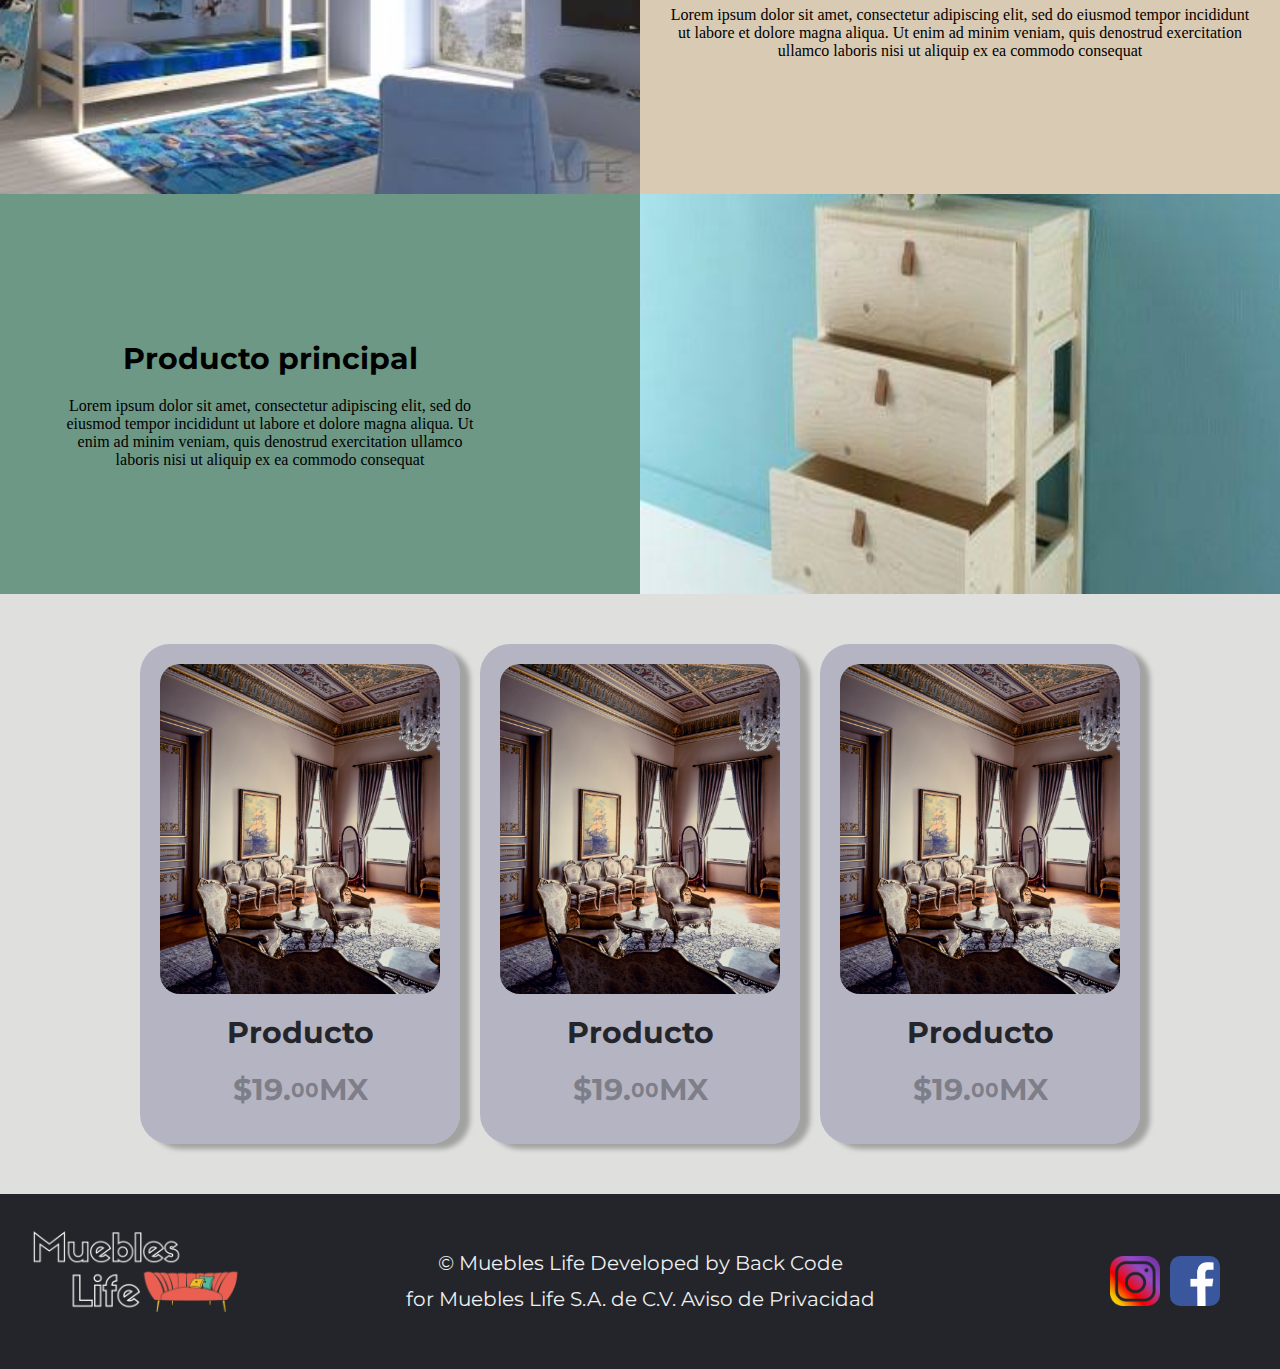
==== commit 446dc60a: "se modifico el footer ademas de las sections first-prodcut y second-product" ====
--- a/index.html
+++ b/index.html
@@ -16,16 +16,16 @@
 <body>
 
   <header>
-    
-     <img class="logo" src="assets/img/icon-1.png" alt="logo">
-      <nav>
-           <ul class="nav-links">
-             <li><a href="index.html">  Inicio</a></li>
-             <li><a href=""> Productos </a></li>
-             <li><a href="">  Nosotros</a></li>
-             <li><a href="contacto.html">  Contacto</a></li>
-           </ul>
-      </nav>
+
+    <img class="logo" src="assets/img/icon-1.png" alt="logo">
+    <nav>
+      <ul class="nav-links">
+        <li><a href="index.html"> Inicio</a></li>
+        <li><a href=""> Productos </a></li>
+        <li><a href=""> Nosotros</a></li>
+        <li><a href="contacto.html"> Contacto</a></li>
+      </ul>
+    </nav>
   </header>
 
 
@@ -40,7 +40,7 @@
               <div class="swiper-slide" role="group" aria-label="1 / 9" style="width: 100%; margin-right: 1px;">
                 <img src="assets/img/Des-1.jpg" alt="pd101" height="500px">
                 <div class="bantxt">
-                 <!-- <h3>Muebles en optimas<br><span>condiciones</span></h3>
+                  <!-- <h3>Muebles en optimas<br><span>condiciones</span></h3>
                   <a href="promociones.html"><button>Promociones</button></a>-->
                 </div>
 
@@ -122,7 +122,7 @@
                 <p style="visibility: hidden;">Los mejores muebles</p>
               </div>
             </div>
-      
+
             <div class="card" style="background-image: url('./assets/img/Des-14.JPG')">
               <div class="textos">
                 <h3 style="visibility: hidden;">Mueble armable</h3>
@@ -160,7 +160,7 @@
               </div>
             </div>
           </div>
-      
+
           <div class="backlife">
             <br>
             <h3>Muebles Life</h3>
@@ -178,43 +178,60 @@
         </div>
       </section>
     </section>
+
     <section class="first-product">
-      <div>
-        <img src="./assets/img/Des-5.jpg" width="50%" height="500px" alt="ltsee">
+      <img src="./assets/img/Des-5.jpg">
+      <div class="content-leter-1">
         <h3>Producto principal</h3>
-      </div>
-    </section>
+
+        <p>Lorem ipsum dolor sit amet, consectetur adipiscing elit,
+          sed do eiusmod tempor incididunt ut labore et dolore magna aliqua.
+          Ut enim ad minim veniam, quis  denostrud exercitation ullamco laboris
+          nisi ut aliquip ex ea commodo consequat
+        </p>
+      </div>
+
+    </section>
+
     <section class="second-product">
-      <div>
-        <div><h3>Producto principal</h3></div>
-        <img src="./assets/img/Des-6.jpg" width="50%" alt="letssee" style="display:flex;align-items:center;justify-content:center; float: right;" >
-        
-      </div>
+
+      <div class="content-leter">
+        <h3>Producto principal</h3>
+
+        <p>Lorem ipsum dolor sit amet, consectetur adipiscing elit,
+          sed do eiusmod tempor incididunt ut labore et dolore magna aliqua.
+          Ut enim ad minim veniam, quis  denostrud exercitation ullamco laboris
+          nisi ut aliquip ex ea commodo consequat
+        </p>
+      </div>
+
+      <img src="./assets/img/Des-6.jpg">
+
     </section>
 
     <section class="hightlights-section">
-    
-      
+
+
       <div class="content1">
         <div class="box-1">
-          
-          <img  src="assets/img/image-ver.jpg" alt="muble1">
-           <a href=""><strong>Producto</strong></a> 
-           <a class="price-con"><strong>$19.</strong><span><strong>00</strong></span><strong> MX</strong></a>       
+
+          <img src="assets/img/image-ver.jpg" alt="muble1">
+          <a href=""><strong>Producto</strong></a>
+          <a class="price-con"><strong>$19.</strong><span><strong>00</strong></span><strong> MX</strong></a>
         </div>
 
         <div class="box-2">
-          <img  src="assets/img/image-ver.jpg" alt="muble1">
-          <a href=""><strong>Producto</strong></a> 
-           <a class="price-con"><strong>$19.</strong><span><strong>00</strong></span><strong> MX</strong></a>
+          <img src="assets/img/image-ver.jpg" alt="muble1">
+          <a href=""><strong>Producto</strong></a>
+          <a class="price-con"><strong>$19.</strong><span><strong>00</strong></span><strong> MX</strong></a>
         </div>
 
         <div class="box-3">
-          <img  src="assets/img/image-ver.jpg" alt="muble1">
-          <a href=""><strong>Producto</strong></a> 
-           <a class="price-con"><strong>$19.</strong><span><strong>00</strong></span><strong> MX</strong></a>
-        </div>
-      
+          <img src="assets/img/image-ver.jpg" alt="muble1">
+          <a href=""><strong>Producto</strong></a>
+          <a class="price-con"><strong>$19.</strong><span><strong>00</strong></span><strong> MX</strong></a>
+        </div>
+
       </div>
 
     </section>
@@ -223,19 +240,30 @@
   </main>
 
 
-  <footer class="g-footer">			
-    <div class="pie">
-      <div class="Logo">
-        <a href="./index.html"><img src="./assets/img/icon-1.png" alt="logo" style="padding-left: 15px; width: 250px; float: left;"></a>
-        
-      </div>
-      <div class="Developed">
-        <p><br>© Muebles Life<br>Developed by <span><a href="">Back Code</a></span> for Muebles Life S.A. de C.V. <br><span><a href="./aviso_privacidad.html" style="text-decoration: none;">Aviso de Privacidad</a> </span></p> 
-        <span class="ir-arriba" style="display: inline;"><img src="https://img.icons8.com/ios-glyphs/50/000000/present-to-all.png"/></span>
-      </div>
+  <footer>
+
+    <div class="Logo">
+
+      <a href="./index.html"> <img src="./assets/img/icon-1.png" alt="logo"></a>
     </div>
-  
-</footer>
+    <div class="Developed">
+
+      <a>
+        © Muebles Life Developed by Back Code</a>
+      </a>
+      <a>
+        for Muebles Life S.A. de C.V. Aviso de Privacidad
+      </a>
+
+    </div>
+
+    <div class="logos-box">
+      <img class="inst" src="assets/img/logos/insta-log.png" alt="inst">
+      <img class="face" src="assets/img/logos/faceb-log.png" alt="facebook">
+
+    </div>
+
+  </footer>
 
   <script src="assets/js/animado.js"></script>
   <script src="assets/js/swiper.min.js"></script>
--- a/estilos.css
+++ b/estilos.css
@@ -62,41 +62,71 @@
   .slide-container{ 
      width: 100%; 
      height: auto;
-    background-color: rgb(101, 101, 101);
+    background-color: #212121;
   }
   
   .catalog-section{ 
     width: 100%; 
     height: auto;
-   background-color: rgb(43, 151, 10);
-  }
+   background-color: #DFDFDE;
+  }
+
   .first-product{
-    width: 100%; 
-    height: auto;
-   background-color: rgb(57, 55, 204);
+    width:100%;
+    height: 400px;;
+     display:flex;
+     align-items:center;
+     justify-content:center; 
+    background-color: #D9CAB3;
+
   }
 
   .first-product h3{
-    float: right;
-    margin: 200px;
+    font-family: 'Montserrat', sans-serif;
+    margin: 20px;
     text-align: center;
     font-size: 30px;
   }
-
-
-  .second-product{
-    width: 100%; 
-    height: auto;
-    background-color: rgb(255, 238, 5); 
+  .first-product img{
+    height: 400px;
+     width: 50%;
+     justify-content: flex-end;
+  }
+  .content-leter-1{
+    width: 50%;
+    margin: 0px 0px 0px 0px;
+    padding: 30px;
+    text-align: center;
+  }
+
+   .second-product{
+    width:100%;
+    height: 400px;;
+     display:flex;
+     align-items:center;
+     justify-content:center; 
+     background-color: #6D9886;
    }
 
    .second-product h3{
-    float: left;
-    margin: 140px;
+    font-family: 'Montserrat', sans-serif;
+    margin: 20px;
     text-align: center;
     font-size: 30px;
    }
-  
+   .second-product img{
+     margin-left: 100px;
+     height: 400px;
+      width: 50%;
+      justify-content: flex-end;
+   }
+   .content-leter{
+    margin: 30px;
+    padding: 30px;
+    text-align: center;
+   }
+  
+   
   .hightlights-section{
     height: 600px;
     width: 100%;
@@ -167,12 +197,6 @@
 .content1 span{
   font-size: 20px;
 }
-  footer {
-    width: 100%;
-    height: 200PX;
-    background-color: #3e3838;
-
-  }
 
   /*Catalogo*/
 
@@ -285,8 +309,52 @@
       }
 
       .Developed{
-        float: left;
-        padding-left: 150px;
-        padding-top: 15px;
-        text-align: center;
-      }+        padding: 50px;
+        margin-right: 200px;
+      }
+
+      
+
+.Developed a{
+  color: #edf0f1;
+  font-family: 'Montserrat', sans-serif;
+  text-decoration: none;
+  font-size: 20px; 
+  display: flex;
+  justify-content: center;
+  align-items: center;
+  padding: 5px;
+  margin-top: 2px;
+}
+footer img{
+  padding-left: 15px;
+  width: 250px;
+  float: left;
+  margin-top: 10px;
+}
+footer {
+  width: 100%;
+  height: 175px;
+  background-color: #24252A;
+
+}
+
+
+.logos-box{
+  margin-top: -120px;
+  margin-right: 60px;
+  float: right;
+  display: flex;
+  flex-wrap: nowrap;
+}
+.logos-box img{
+  height: 50px;
+  width: auto;
+}
+
+ .face{
+   padding: 0px;
+  margin-left: 10px;
+  border-radius: 10px;
+
+}
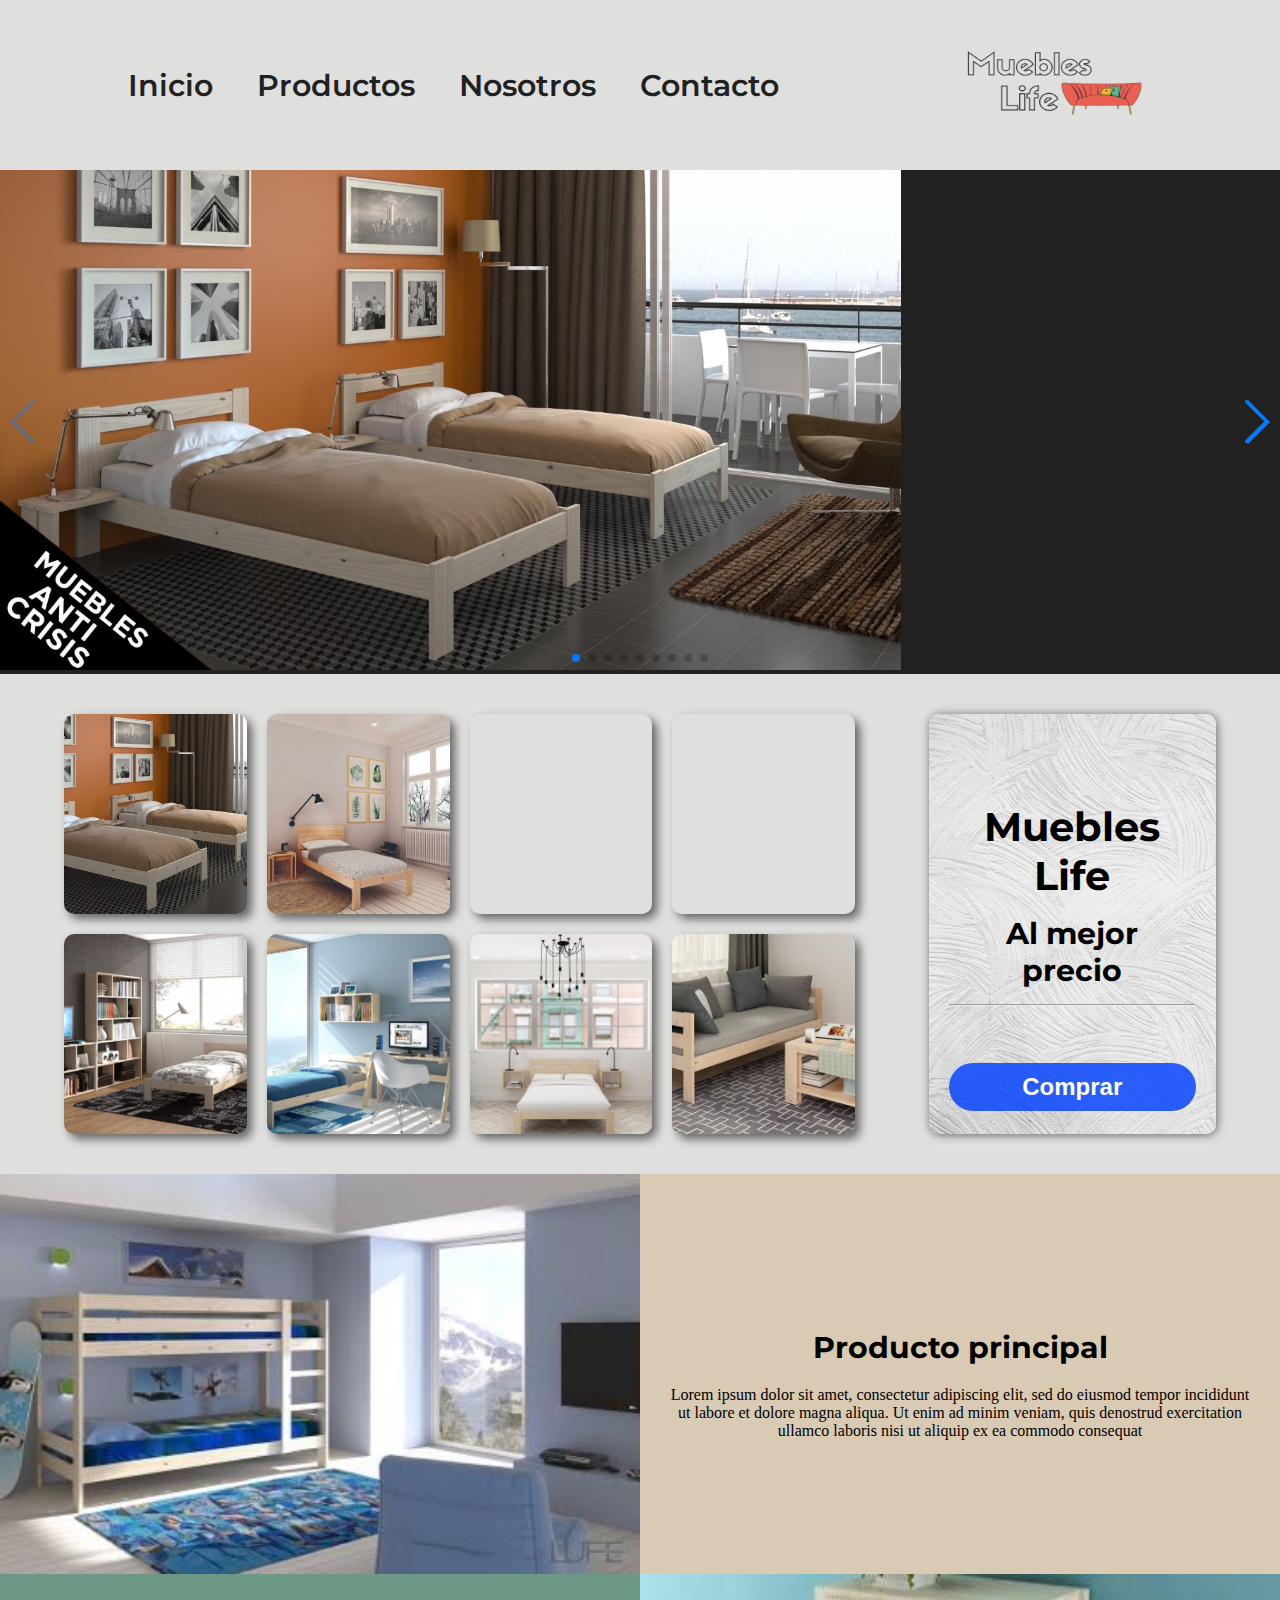
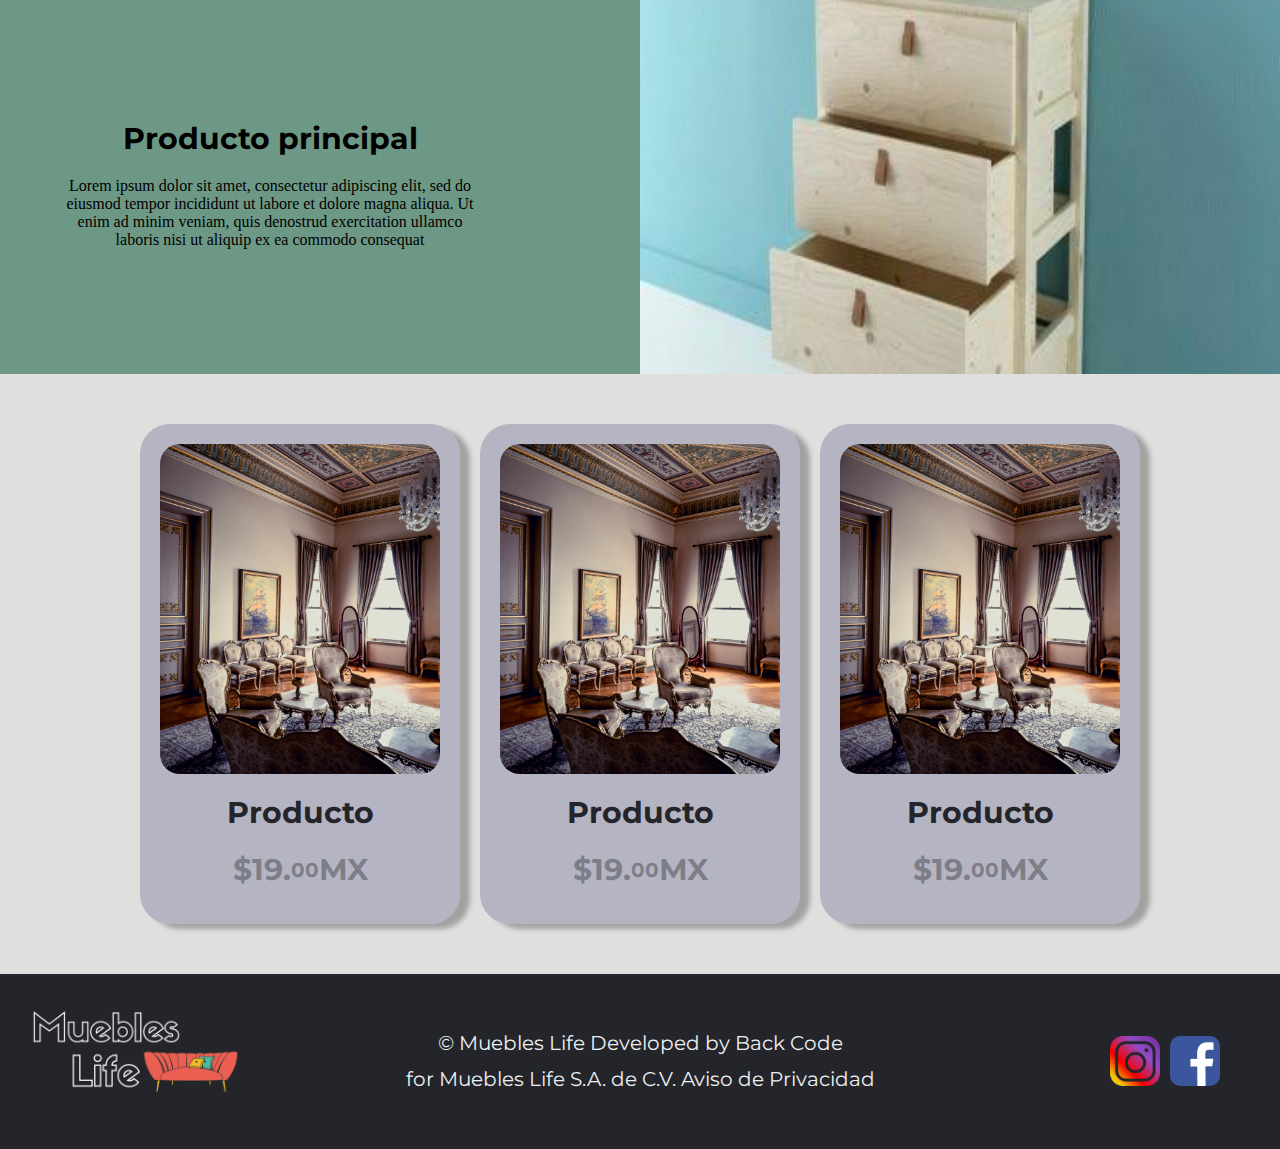
==== commit 5183e965: "se hicieron cambion en el catalog-section ademas de cambiar la barra de menu -JAZ" ====
--- a/index.html
+++ b/index.html
@@ -17,7 +17,7 @@
 
   <header>
 
-    <img class="logo" src="assets/img/icon-1.png" alt="logo">
+    <img class="logo" src="assets/img/logos/logo-p-w.png" alt="logo">
     <nav>
       <ul class="nav-links">
         <li><a href="index.html"> Inicio</a></li>
@@ -98,12 +98,12 @@
       </div>
 
     </section>
+
     <section class="catalog-section">
       <section>
         <div class="contenedor">
           <div class="contenedor-conciertos">
-            <h2 class="titulo">Catalogo</h2>
-            <hr><br>
+        
             <div class="card" style="background-image: url('./assets/img/Des-1.jpg')">
               <div class="textos">
                 <h3 style="visibility: hidden;">Mueble armable</h3>
@@ -153,22 +153,14 @@
                 <p style="visibility: hidden;">Los mejores muebles</p>
               </div>
             </div>
-            <div class="card" style="background-image: url('./assets/img/Des-18.jpg')">
-              <div class="textos">
-                <h3 style="visibility: hidden;">Mueble armable</h3>
-                <p style="visibility: hidden;">Los mejores muebles</p>
-              </div>
-            </div>
+           
           </div>
 
           <div class="backlife">
             <br>
             <h3>Muebles Life</h3>
             <ul>
-              <li>Muebles para tu hogar</li>
-              <hr>
-              <li>Compra <span style="color: blue;">YA</span> los mejores muebles</li>
-              <hr>
+
               <li><span style="color: rgb(0, 0, 0); font-size: 30px;">Al mejor precio</span></li>
               <hr>
               <br><br><br>
@@ -178,6 +170,7 @@
         </div>
       </section>
     </section>
+
 
     <section class="first-product">
       <img src="./assets/img/Des-5.jpg">
--- a/estilos.css
+++ b/estilos.css
@@ -18,7 +18,7 @@
     justify-content: flex-end;
     align-items: center;
     padding: 30px 10%;
-    background-color: #24252A;
+    background-color: #DFDFDE;
   }
   .logo{
     cursor: pointer;
@@ -46,9 +46,9 @@
   }
   .nav-links li a{
     transition: all 0.3s ease 0s;   
-    color: #edf0f1;
-    font-family: 'Montserrat', sans-serif;
-   font-weight: 500;
+    color: #212121;
+    font-family: 'Montserrat', sans-serif;
+   font-weight: 600;
    font-size: 30px;
    text-decoration: none;
     
@@ -196,6 +196,7 @@
 }
 .content1 span{
   font-size: 20px;
+  
 }
 
   /*Catalogo*/
@@ -233,6 +234,7 @@
     background-size: cover;
     background-position: center center;
     width: calc(33.33%-28px);
+    box-shadow: 5px 5px 10px rgba(0, 0, 0, 0.548);
   }
   
   .card .textos {
@@ -247,19 +249,27 @@
     padding: 20px;
     background-size: cover;
     background-position: center center;
-    background-image: url('./assets/img/Des-4.jpg');
+    background-image: url('./assets/img/fondo-2.jpg');
+    box-shadow: 1px 1px 10px rgba(0, 0, 0, 0.548);
+    
   }
   .backlife h3{
     padding-top: 50px;
-    font-size: 60px;
+    font-size: 40px;
+    font-family: 'Montserrat', sans-serif;
+    
   }
   .backlife ul {
     list-style: none;
+    font-family: 'Montserrat', sans-serif;
+    
+
   }
   
   .backlife ul li {
     margin: 15px;
     font-weight: bold;
+    font-family: 'Montserrat', sans-serif;
   }
   
   .backlife .boton {
